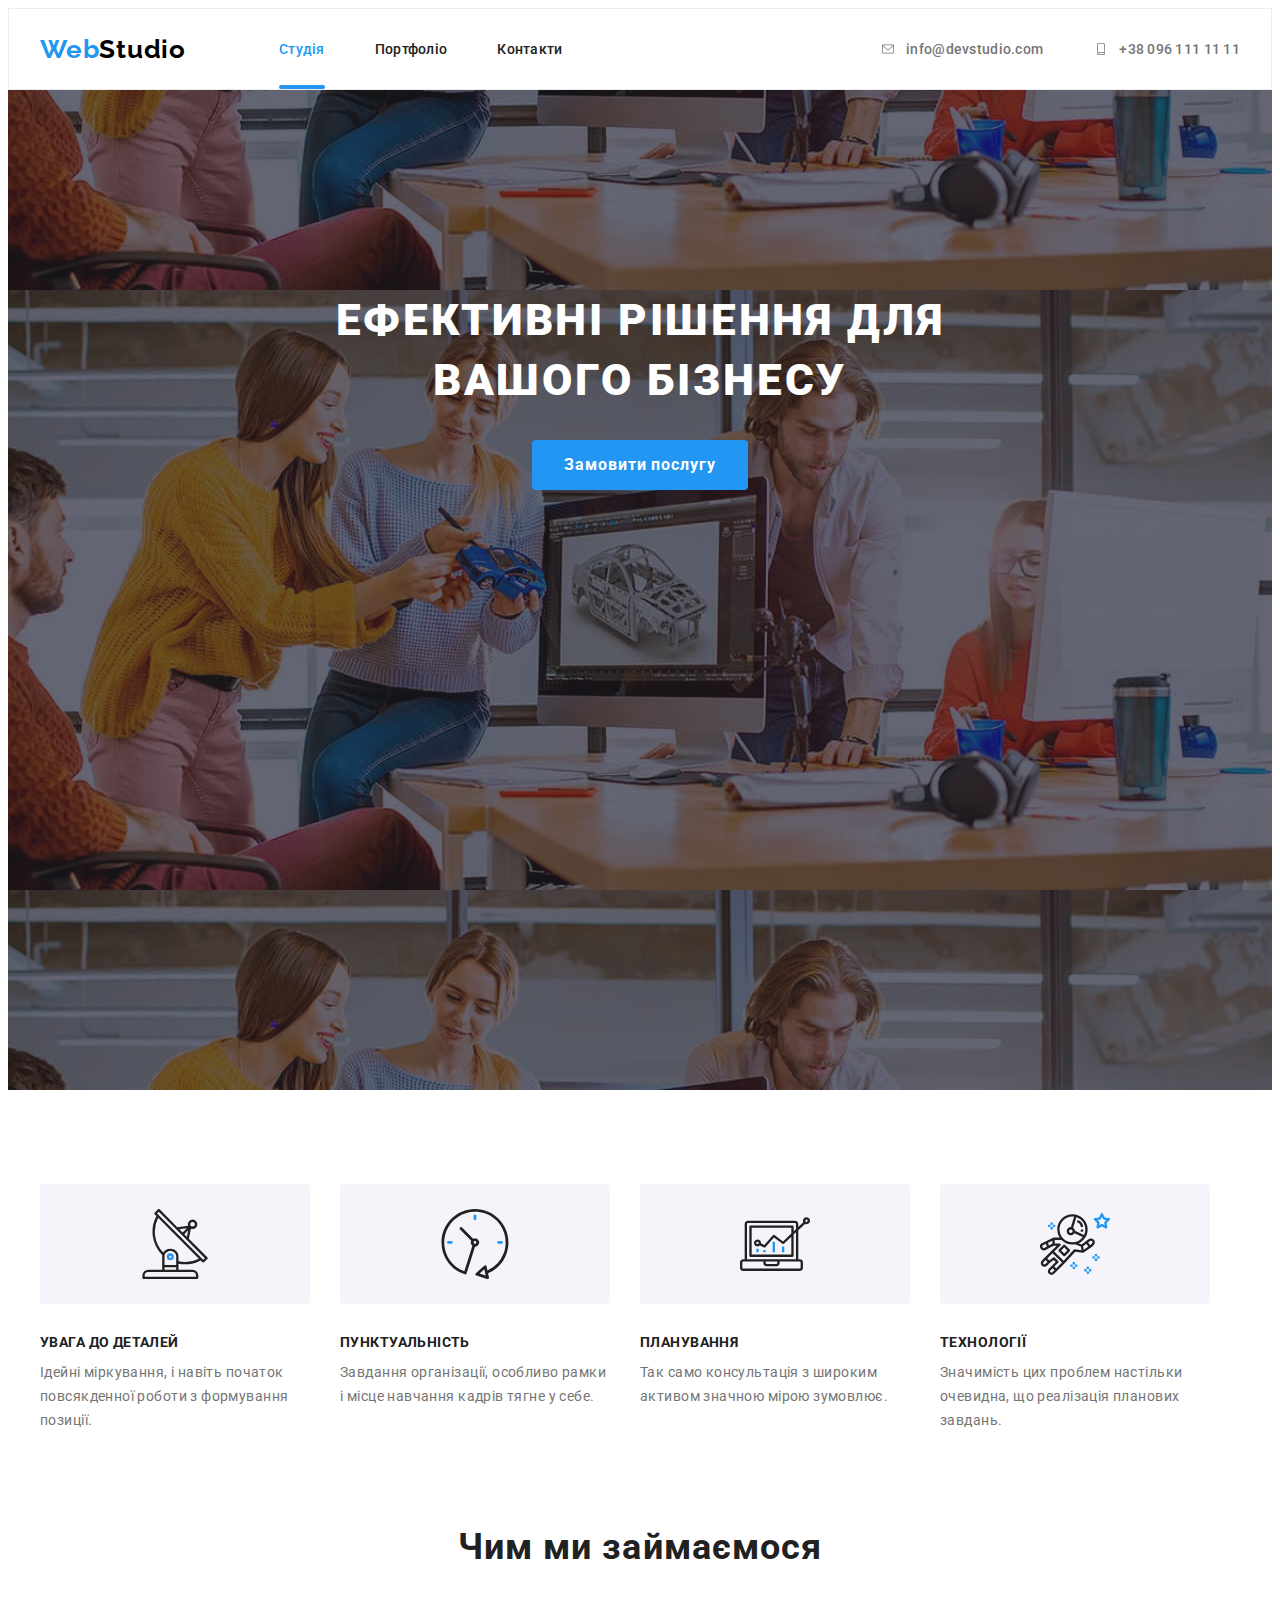
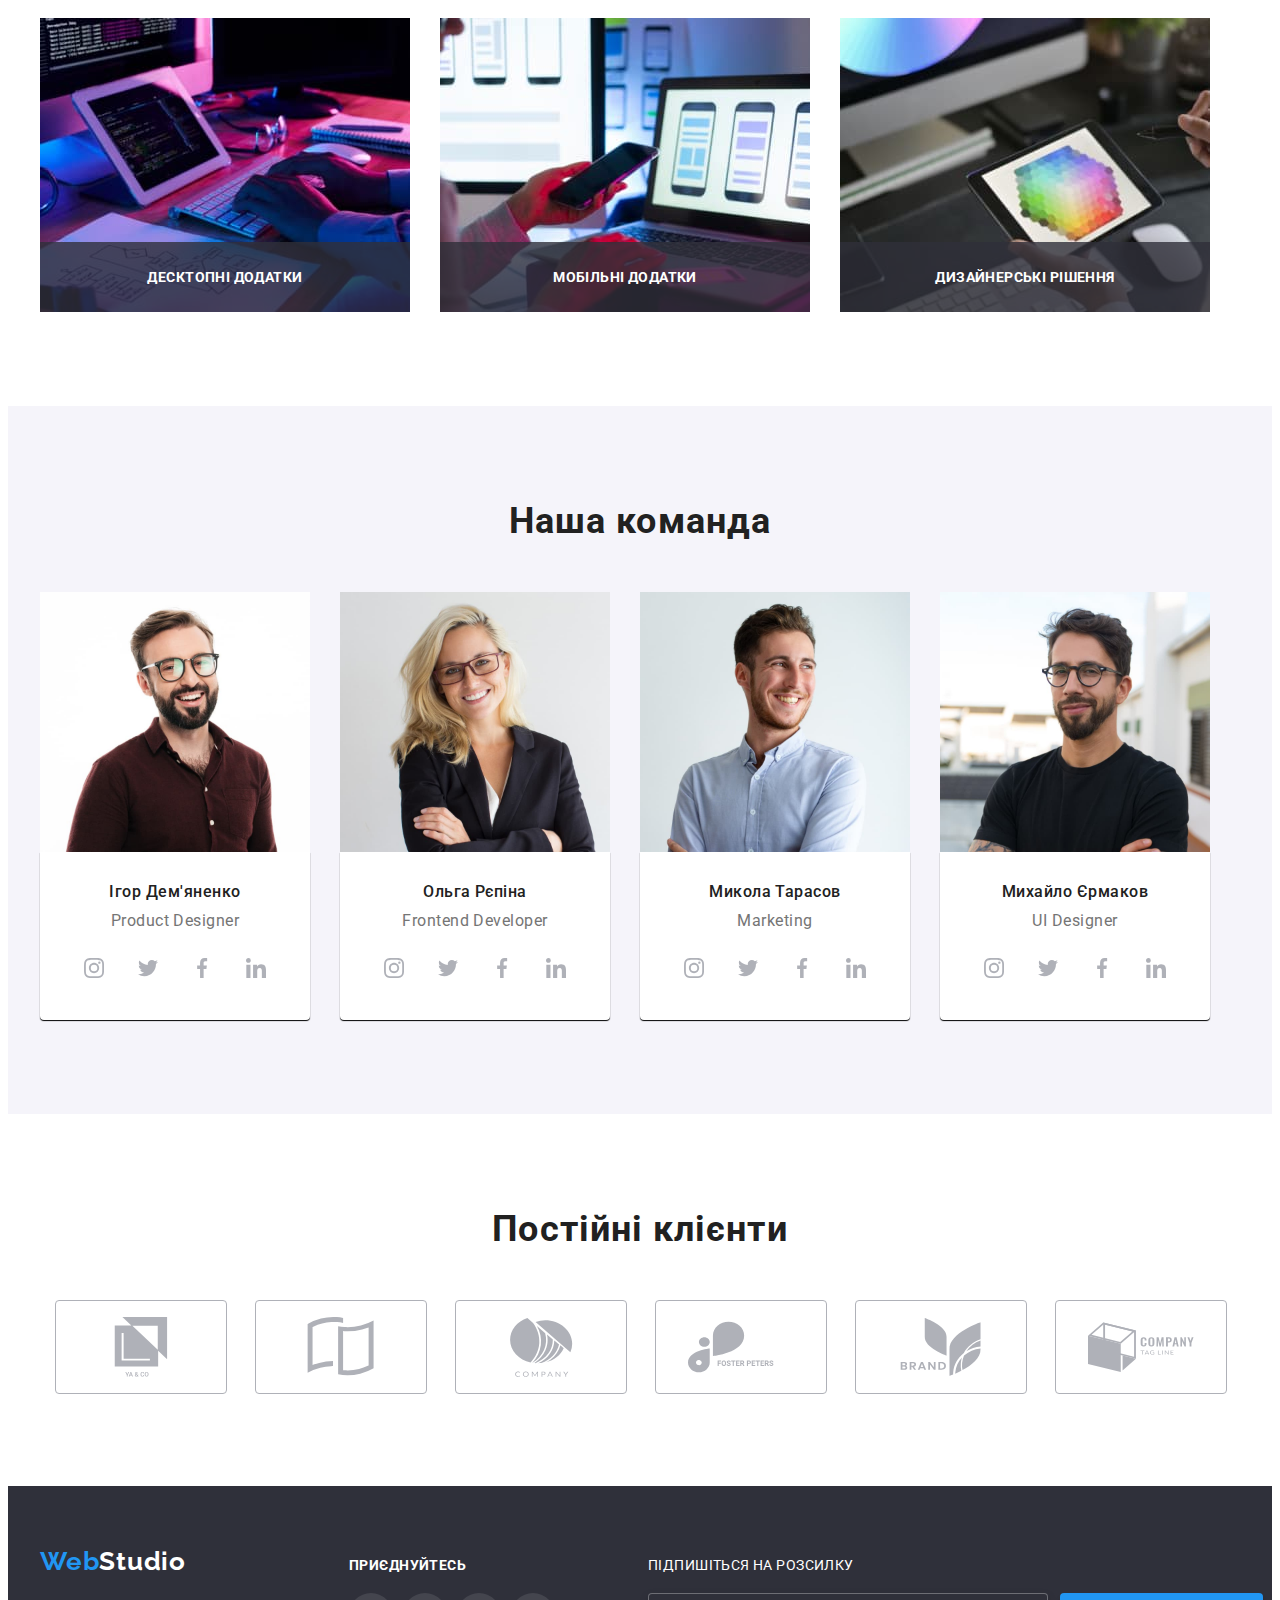
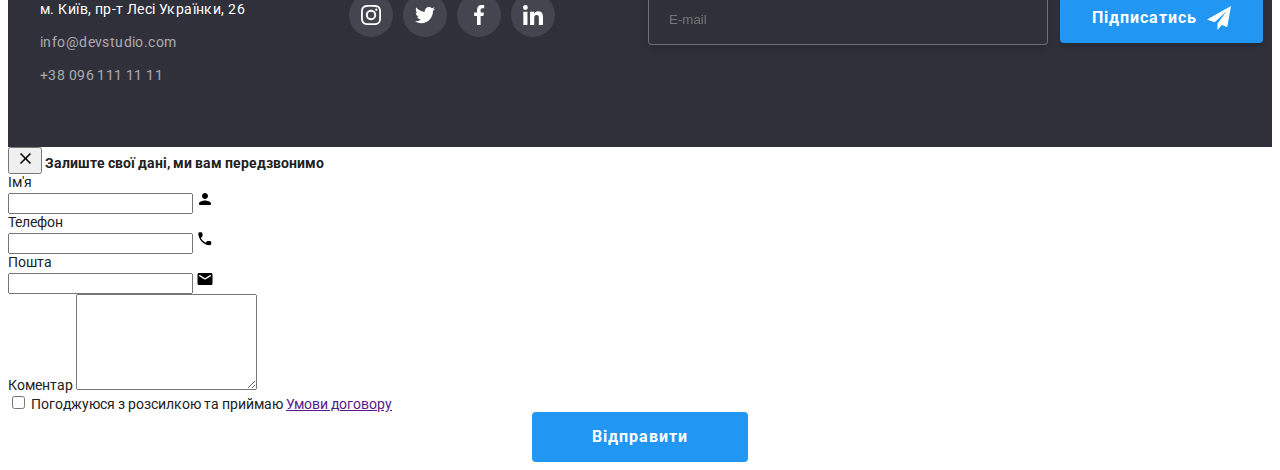
==== index.html @ 0a987e72 "Summary" ====
<!DOCTYPE html>
<html lang="uk">
  <head>
    <meta charset="UTF-8" />
    <meta http-equiv="X-UA-Compatible" content="IE=edge" />
    <meta name="viewport" content="width=device-width, initial-scale=1.0" />
    <title>WebStudio</title>
    <!-- modern-normalize -->
    <link
      rel="stylesheet"
      href="https://cdnjs.cloudflare.com/ajax/libs/modern-normalize/1.1.0/modern-normalize.min.css"
      integrity="sha512-wpPYUAdjBVSE4KJnH1VR1HeZfpl1ub8YT/NKx4PuQ5NmX2tKuGu6U/JRp5y+Y8XG2tV+wKQpNHVUX03MfMFn9Q=="
      crossorigin="anonymous"
      referrerpolicy="no-referrer"
    />
    <!-- fonts -->
    <link
      href="https://fonts.googleapis.com/css2?family=Raleway:wght@700&family=Roboto:wght@400;500;700;900&display=swap"
      rel="stylesheet"
    />
    <!-- styles css -->
    <link rel="stylesheet" href="./css/main.min.css">
    <link rel="stylesheet" href="./css/styles.css" />
  </head>
  <body>
    <header class="header">
      <div class="header-container container">
        <nav class="header-nav">
          <a href="./index.html" class="logo header-link"
            >Web<span class="name">Studio</span></a
          >
          <ul class="header-list site-nav list">
            <li class="header-item nav-list">
              <a href="" class="link currentlink current">Студія</a>
            </li>
            <li class="header-item nav-list">
              <a href="./portfolio.html" class="link">Портфоліо</a>
            </li>
            <li class="header-item nav-list">
              <a href="" class="link">Контакти</a>
            </li>
          </ul>
        </nav>
        <ul class="site-contact list">
          <li class=" nav-list">
            <a href="mailto:info@devstudio.com" class="header-link link">
              <svg class="header-icon" width="16" height="12">
                <use href="./img/icons/icons.svg#icon-envelope"></use>
              </svg>
              info@devstudio.com
            </a>
          </li>
          <li class="header-contact nav-list">
            <a href="tel:380961111111" class="header-link link">
              <svg class="header-icon" width="16" height="12">
                <use href="./img/icons/icons.svg#icon-smartphone"></use>
              </svg>
              +38 096 111 11 11</a
            >
          </li>
        </ul>
      </div>
    </header>
    <main>
      <section class="hero section">
        <div class="container">
          <h1 class="hero-title">Ефективні рішення для вашого бізнесу</h1>
          <button type="button" class="hero-button" data-modal-open >Замовити послугу</button>
        </div>
      </section>
      <section class="features__section section">
        <div class="features__container container">
          <h2 class="visually-hidden">Особистості</h2>
          <ul class="features__list list">
            <li class="features__descr">
              <div class="features__wrapper">
                <svg class="features__item" width="70" height="70">
                  <use href="./img/icons/icons.svg#icon-antenna"></use>
                </svg>
              </div>
              <h3 class="feature__title">Увага до деталей</h3>
              <p class="feature__examples">
                Ідейні міркування, і навіть початок повсякденної роботи з
                формування позиції.
              </p>
            </li>
            <li class="features__descr">
              <div class="features__wrapper">
                <svg class="features__item" width="70" height="70">
                  <use href="./img/icons/icons.svg#icon-clock"></use>
                </svg>
              </div>
              <h3 class="feature__title">Пунктуальність</h3>
              <p class="feature__examples">
                Завдання організації, особливо рамки і місце навчання кадрів
                тягне у себе.
              </p>
            </li>
            <li class="features__descr">
              <div class="features__wrapper">
                <svg class="features__item" width="70" height="70">
                  <use href="./img/icons/icons.svg#icon-diagram-1"></use>
                </svg>
              </div>
              <h3 class="feature__title">Планування</h3>
              <p class="feature__examples">
                Так само консультація з широким активом значною мірою зумовлює.
              </p>
            </li>
            <li class="features__descr">
              <div class="features__wrapper">
                <svg class="features__item" width="70" height="70">
                  <use href="./img/icons/icons.svg#icon-astronaut"></use>
                </svg>
              </div>
              <h3 class="feature__title">Технології</h3>
              <p class="feature__examples">
                Значимість цих проблем настільки очевидна, що реалізація
                планових завдань.
              </p>
            </li>
          </ul>
        </div>
      </section>
      <section class="offers section">
        <div class="container">
          <h2 class="offers__title">Чим ми займаємося</h2>
          <ul class="offers__list list">
            <li class="offers__ex">
              <img
                src="./img/about-img-1.jpg"
                alt="Ком'ютерні рішення"
                width="370"
                height="294"
              />
              <div class="offers__overlay">
                <h3 class="offers__text">Десктопні додатки</h3>
              </div>
            </li>
            <li class="offers__ex">
              <img
                src="./img/about-img-2.jpg"
                alt="Мобільні рішення"
                width="370"
                height="294"
              />
              <div class="offers__overlay">
                <h3 class="offers__text">Мобільні додатки</h3>
              </div>
            </li>
            <li class="offers__ex">
              <img
                src="./img/about-img-3.jpg"
                alt="Дизайнерські рішення"
                width="370"
                height="294"
              />
              <div class="offers__overlay">
                <h3 class="offers__text">Дизайнерські рішення</h3>
              </div>
            </li>
          </ul>
        </div>
      </section>
      <section class="team-section section">
        <div class="container">
          <h2 class="offers__title section-title">Наша команда</h2>
          <ul class="participants-list list">
            <li class="list">
              <img
                class="section-picture"
                src="./img/team-img-1.jpg"
                alt="Учасник команди"
                width="270"
                height="260"
              />
              <div class="team-wrapper">
                <h3 class="part-second-title">Ігор Дем'яненко</h3>
                <p lang="en" class="part-list-element">Product Designer</p>

                <ul class="socials list">
                  <li>
                    <a
                      class="socials-link-main link"
                      href="https://www.instagram.com/"
                      target="_blank"
                      rel="noopener norefferer"
                      aria-label="Instagram icon"
                    >
                      <svg class="socials-icon-main" width="20" height="20">
                        <use
                          href="./img/icons/icons.svg#icon-instagram"
                        ></use></svg
                    ></a>
                  </li>
                  <li>
                    <a
                      class="socials-link-main link"
                      href="https://twitter.com/"
                      target="_blank"
                      rel="noopener norefferer"
                      aria-label="Twitter icon"
                    >
                      <svg class="socials-icon-main" width="20" height="20">
                        <use
                          href="./img/icons/icons.svg#icon-twitter"
                        ></use></svg
                    ></a>
                  </li>
                  <li>
                    <a
                      class="socials-link-main link"
                      href="icon-facebook"
                      target="_blank"
                      rel="noopener norefferer"
                      aria-label="Facebook icon"
                    >
                      <svg class="socials-icon-main" width="20" height="20">
                        <use
                          href="./img/icons/icons.svg#icon-facebook"
                        ></use></svg
                    ></a>
                  </li>
                  <li>
                    <a
                      class="socials-link-main link"
                      href="https://www.linkedin.com/"
                      target="_blank"
                      rel="noopener norefferer"
                      aria-label="LinkedIn icon"
                    >
                      <svg class="socials-icon-main" width="20" height="20">
                        <use
                          href="./img/icons/icons.svg#icon-linkedin"
                        ></use></svg
                    ></a>
                  </li>
                </ul>
              </div>
            </li>
            <li class="list">
              <img
                class="section-picture"
                src="./img/team-img-2.jpg"
                alt="Учасник команди"
                width="270"
                height="260"
              />
              <div class="team-wrapper">
                <h3 class="part-second-title">Ольга Рєпіна</h3>
                <p lang="en" class="part-list-element">Frontend Developer</p>
                <ul class="socials list">
                  <li>
                    <a
                      class="socials-link-main link"
                      href="https://www.instagram.com/"
                      target="_blank"
                      rel="noopener norefferer"
                      aria-label="Instagram icon"
                    >
                      <svg class="socials-icon-main" width="20" height="20">
                        <use
                          href="./img/icons/icons.svg#icon-instagram"
                        ></use></svg
                    ></a>
                  </li>
                  <li>
                    <a
                      class="socials-link-main link"
                      href="https://twitter.com/"
                      target="_blank"
                      rel="noopener norefferer"
                      aria-label="Twitter icon"
                    >
                      <svg class="socials-icon-main" width="20" height="20">
                        <use
                          href="./img/icons/icons.svg#icon-twitter"
                        ></use></svg
                    ></a>
                  </li>
                  <li>
                    <a
                      class="socials-link-main link"
                      href="icon-facebook"
                      target="_blank"
                      rel="noopener norefferer"
                      aria-label="Facebook icon"
                    >
                      <svg class="socials-icon-main" width="20" height="20">
                        <use
                          href="./img/icons/icons.svg#icon-facebook"
                        ></use></svg
                    ></a>
                  </li>
                  <li>
                    <a
                      class="socials-link-main link"
                      href="https://www.linkedin.com/"
                      target="_blank"
                      rel="noopener norefferer"
                      aria-label="LinkedIn icon"
                    >
                      <svg class="socials-icon-main" width="20" height="20">
                        <use
                          href="./img/icons/icons.svg#icon-linkedin"
                        ></use></svg
                    ></a>
                  </li>
                </ul>
              </div>
            </li>
            <li class="list">
              <img
                class="section-picture"
                src="./img/team-img-3.jpg"
                alt="Учасник команди"
                width="270"
                height="260"
              />
              <div class="team-wrapper">
                <h3 class="part-second-title">Микола Тарасов</h3>
                <p lang="en" class="part-list-element">Marketing</p>
                <ul class="socials list">
                  <li>
                    <a
                      class="socials-link-main link"
                      href="https://www.instagram.com/"
                      target="_blank"
                      rel="noopener norefferer"
                      aria-label="Instagram icon"
                    >
                      <svg class="socials-icon-main" width="20" height="20">
                        <use
                          href="./img/icons/icons.svg#icon-instagram"
                        ></use></svg
                    ></a>
                  </li>
                  <li>
                    <a
                      class="socials-link-main link"
                      href="https://twitter.com/"
                      target="_blank"
                      rel="noopener norefferer"
                      aria-label="Twitter icon"
                    >
                      <svg class="socials-icon-main" width="20" height="20">
                        <use
                          href="./img/icons/icons.svg#icon-twitter"
                        ></use></svg
                    ></a>
                  </li>
                  <li>
                    <a
                      class="socials-link-main link"
                      href="icon-facebook"
                      target="_blank"
                      rel="noopener norefferer"
                      aria-label="Facebook icon"
                    >
                      <svg class="socials-icon-main" width="20" height="20">
                        <use
                          href="./img/icons/icons.svg#icon-facebook"
                        ></use></svg
                    ></a>
                  </li>
                  <li>
                    <a
                      class="socials-link-main link"
                      href="https://www.linkedin.com/"
                      target="_blank"
                      rel="noopener norefferer"
                      aria-label="LinkedIn icon"
                    >
                      <svg class="socials-icon-main" width="20" height="20">
                        <use
                          href="./img/icons/icons.svg#icon-linkedin"
                        ></use></svg
                    ></a>
                  </li>
                </ul>
              </div>
            </li>
            <li class="list">
              <img
                class="section-picture"
                src="./img/team-img-4.jpg"
                alt="Учасник команди"
                width="270"
                height="260"
              />
              <div class="team-wrapper">
                <h3 class="part-second-title">Михайло Єрмаков</h3>
                <p lang="en" class="part-list-element">UI Designer</p>
                <ul class="socials list">
                  <li>
                    <a
                      class="socials-link-main link"
                      href="https://www.instagram.com/"
                      target="_blank"
                      rel="noopener norefferer"
                      aria-label="Instagram icon"
                    >
                      <svg class="socials-icon-main" width="20" height="20">
                        <use
                          href="./img/icons/icons.svg#icon-instagram"
                        ></use></svg
                    ></a>
                  </li>
                  <li>
                    <a
                      class="socials-link-main link"
                      href="https://twitter.com/"
                      target="_blank"
                      rel="noopener norefferer"
                      aria-label="Twitter icon"
                    >
                      <svg class="socials-icon-main" width="20" height="20">
                        <use
                          href="./img/icons/icons.svg#icon-twitter"
                        ></use></svg
                    ></a>
                  </li>
                  <li>
                    <a
                      class="socials-link-main link"
                      href="icon-facebook"
                      target="_blank"
                      rel="noopener norefferer"
                      aria-label="Facebook icon"
                    >
                      <svg class="socials-icon-main" width="20" height="20">
                        <use
                          href="./img/icons/icons.svg#icon-facebook"
                        ></use></svg
                    ></a>
                  </li>
                  <li>
                    <a
                      class="socials-link-main link"
                      href="https://www.linkedin.com/"
                      target="_blank"
                      rel="noopener norefferer"
                      aria-label="LinkedIn icon"
                    >
                      <svg class="socials-icon-main" width="20" height="20">
                        <use
                          href="./img/icons/icons.svg#icon-linkedin"
                        ></use></svg
                    ></a>
                  </li>
                </ul>
              </div>
            </li>
          </ul>
        </div>
      </section>
      <section class="section">
        <div class="container">
          <h2 class="clients__title">Постійні клієнти</h2>
          <ul class="clients list">
            <li class="clients__list">
              <a
                class="clients__link link"
                href=""
                target="_blank"
                rel="noopener norefferer"
                aria-label="Client icon"
              >
                <svg class="clients__icon" width="106" height="60">
                  <use href="./img/icons/icons.svg#icon-client1"></use>
                </svg>
              </a>
            </li>
            <li class="clients__list">
              <a
                class="clients__link link"
                href=""
                target="_blank"
                rel="noopener norefferer"
                aria-label="Client icon"
              >
                <svg class="clients__icon" width="106" height="60">
                  <use href="./img/icons/icons.svg#icon-client2"></use>
                </svg>
              </a>
            </li>
            <li class="clients__list">
              <a
                class="clients__link link"
                href=""
                target="_blank"
                rel="noopener norefferer"
                aria-label="Client icon"
              >
                <svg class="clients__icon" width="106" height="60">
                  <use href="./img/icons/icons.svg#icon-client3"></use>
                </svg>
              </a>
            </li>
            <li class="clients__list">
              <a
                class="clients__link link"
                href=""
                target="_blank"
                rel="noopener norefferer"
                aria-label="Client icon"
              >
                <svg class="clients__icon" width="106" height="60">
                  <use href="./img/icons/icons.svg#icon-client4"></use>
                </svg>
              </a>
            </li>
            <li class="clients__list">
              <a
                class="clients__link link"
                href=""
                target="_blank"
                rel="noopener norefferer"
                aria-label="Client icon"
              >
                <svg class="clients__icon" width="106" height="60">
                  <use href="./img/icons/icons.svg#icon-client5"></use>
                </svg>
              </a>
            </li>
            <li class="clients__list">
              <a
                class="clients__link link"
                href=""
                target="_blank"
                rel="noopener norefferer"
                aria-label="Client icon"
              >
                <svg class="clients__icon" width="106" height="60">
                  <use href="./img/icons/icons.svg#icon-client6"></use>
                </svg>
              </a>
            </li>
          </ul>
        </div>
      </section>
    </main>
    <footer class="footer">
      <div class="container footer-contact">
         <div class="">
          <a href="./index.html" class="footer-logo logo"
          >Web<span class="second-name">Studio</span></a
        >
        <address>
          <ul class="site-contact-list list">
            <li class="link-location link-general">
              <a
                href="https://goo.gl/maps/aaZ5fvwbRXGfr1e5A"
                target="_blank"
                rel="noopener noreferrer nofollow"
                class="link-location"
                >м. Київ, пр-т Лесі Українки, 26</a
              >
            </li>
            <li class="link-contact link-general">
              <a href="mailto:info@devstudio.com" class="link-contact-list"
                >info@devstudio.com</a
              >
            </li>
            <li class="link-contact link-general">
              <a href="tel:380961111111" class="link-contact-list"
                >+38 096 111 11 11</a
              >
            </li>
          </ul>
         </div>
          <div class="socials-footer">
            <h3 class="footer-header"">Приєднуйтесь</h3>
            <ul class="socials-footer-list">
              <li class="list">
                <a
                  class="socials-link link"
                  href="https://www.instagram.com/"
                  target="_blank"
                  rel="noopener norefferer"
                  aria-label="Instagram icon"
                >
                  <svg class="socials-icon" width="20" height="20">
                    <use href="./img/icons/icons.svg#icon-instagram"></use>
                  </svg>
                </a>
              </li>
              <li class="list">
                <a
                  class="socials-link link"
                  href="https://twitter.com/"
                  target="_blank"
                  rel="noopener norefferer"
                  aria-label="Twitter icon"
                >
                  <svg class="socials-icon" width="20" height="20">
                    <use href="./img/icons/icons.svg#icon-twitter"></use>
                  </svg>
                </a>
              </li>
              <li class="list">
                <a
                  class="socials-link link"
                  href="https://www.facebook.com/"
                  target="_blank"
                  rel="noopener norefferer"
                  aria-label="Facebook icon"
                >
                  <svg class="socials-icon" width="20" height="20">
                    <use href="./img/icons/icons.svg#icon-facebook"></use>
                  </svg>
                </a>
              </li>
              <li class="list">
                <a
                  class="socials-link link"
                  href="https://www.linkedin.com/"
                  target="_blank"
                  rel="noopener norefferer"
                  aria-label="LinkedIn icon"
                >
                  <svg class="socials-icon" width="20" height="20">
                    <use href="./img/icons/icons.svg#icon-linkedin"></use>
                  </svg>
                </a>
              </li>
            </ul>
          </div>
          <div class="sign-wrapper">
        <p class="sign-text footer-header">Підпишіться на розсилку</p>
      
          
       <form class="sign-form" name="sign-form">
        <input class="sign-field" type="email" name="user-email" id="email" placeholder="E-mail" >
          
        
        <div class="sign-field-btn">
          <button class="sign-btn" type="submit">Підписатись
            <svg class="sign-item" width="24" height="24">
          <use href="./img/icons/icons.svg#icon-icon-send"></use>
          </svg>
          </button>
          
        </div>

        </form>
        
      
        </div>
      </div>
        </address>
      </div>
      
    </footer>


    <p></p>
    
    <p></p>

    <div class="backdrop is-hidden" data-modal>
      <div class="modal">
        <button class="modal-button" data-modal-close>
          <svg class="modal-icon-close" width="18" height="18">
            <use href="./img/icons/icons.svg#icon-close"></use>
          </svg>
        </button>
        <strong class="modal-text">Залиште свої дані, ми вам передзвонимо</strong>
        <form class="modal-form" name="modal_form">
          <div class="modal-form-group" role="group">
            <label class="modal-form-label" for="user_name">Ім'я</label>
            <div class="modal-form-wrapper">
              <input class="modal-form-field" type="text" name="user_name" id="user_name">
              <svg class="modal-form-icon" width="18" height="18">
                <use href="./img/icons/icons.svg#icon-person-black"></use>
              </svg>
            </div>
            <label class="modal-form-label" for="user_phone">Телефон</label>
            <div class="modal-form-wrapper">
              <input class="modal-form-field" type="tel" name="user_phone" id="user_phone">
              <svg class="modal-form-icon" width="18" height="18">
                <use href="./img/icons/icons.svg#icon-phone-black"></use>
              </svg>
            </div>
            <label class="modal-form-label" for="user_mail">Пошта</label>
            <div class="modal-form-wrapper">
              <input class="modal-form-field" type="email" name="user_email" id="user_mail">
              <svg class="modal-form-icon" width="18" height="18">
                <use href="./img/icons/icons.svg#icon-email-black"></use>
              </svg>
            </div>
             <label class="modal-form-label" for="user_message">Коментар</label>
             <textarea class="modal-form-message" name="user_message" id="user-message" 
             rows="6"></textarea>
            </div>
             <div class="modal-form-agreement" role="group">
            <input class="modal-form-checkbox" type="checkbox" name="" id="user-agreement">
            <label class="modal-form-agreement-desc" for="user-agreement">Погоджуюся з розсилкою та приймаю <a href="" class="modal-form-agreement-link">Умови договору</a>
            </label>
          </div>
         
          <button class="modal-form-btn hero-button" type="submit">Відправити</button>
        </form>
      </div>
    </div>
    <script src="./js/modal.js"></script>
  </body>
</html>
<!-- gjgj
 -->
---- css/main.min.css ----
h1,h2,h3,h4,h5,h6,p{margin:0}.list{list-style:none;margin:0;padding:0}img{display:block}.logo{text-decoration:none}.site-nav .link{text-decoration:none}.container{width:1200px;padding-left:15px;padding-right:15px;margin:0 auto}.section{padding-top:94px;padding-bottom:94px}.header{border:1px solid #ececec}.header-container{display:-webkit-box;display:-ms-flexbox;display:flex;-webkit-box-align:center;-ms-flex-align:center;align-items:center}.header-nav{display:-webkit-box;display:-ms-flexbox;display:flex;-webkit-box-align:center;-ms-flex-align:center;align-items:center}.header-list{margin-right:94px}.header-list{display:-webkit-box;display:-ms-flexbox;display:flex;-webkit-box-align:center;-ms-flex-align:center;align-items:center;gap:50px}.site-contact{display:-webkit-box;display:-ms-flexbox;display:flex;-webkit-box-align:center;-ms-flex-align:center;align-items:center;gap:50px}.site-contact{margin-left:auto}.logo{display:block;color:var(--accent-color);font-family:"Raleway",sans-serif;margin-right:93px;font-style:normal;font-weight:700;font-size:26px;line-height:1.1923076923;letter-spacing:.03em}.name{color:#000}.second-name{color:var(--additional-color)}.site-nav .link{display:block;padding-top:32px;padding-bottom:32px;color:var(--primary-text-color);font-weight:500;line-height:1.1428571429;letter-spacing:.02em;-webkit-transition-property:color;transition-property:color;-webkit-transition-duration:250ms;transition-duration:250ms;-webkit-transition-timing-function:cubic-bezier(0.4, 0, 0.2, 1);transition-timing-function:cubic-bezier(0.4, 0, 0.2, 1)}.site-nav .link:hover,.site-nav .link:focus{color:var(--accent-color)}.site-nav .currentlink{color:var(--accent-color)}.nav-list{position:relative}.current::after{content:"";position:absolute;bottom:0px;left:0px;width:100%;height:4px;background-color:var(--accent-color);border-radius:2px}.site-contact{list-style:none}.site-contact .link{text-decoration:none}.header-icon{fill:currentColor;margin-right:10px}.site-contact .link{display:-webkit-box;display:-ms-flexbox;display:flex;-webkit-box-align:center;-ms-flex-align:center;align-items:center;padding-top:32px;padding-bottom:32px;color:var(--secondary-text-color);font-weight:500;line-height:1.1428571429;letter-spacing:.02em;color:var(--secondary-text-color);-webkit-transition-property:color;transition-property:color;-webkit-transition-duration:250ms;transition-duration:250ms;-webkit-transition-timing-function:cubic-bezier(0.4, 0, 0.2, 1);transition-timing-function:cubic-bezier(0.4, 0, 0.2, 1)}.site-contact .link:hover,.site-contact .link:focus{color:var(--accent-color)}.site-contact .link:not(:last child){margin-right:30px}.hero{padding:200px 0px;margin-left:auto;margin-right:auto;height:600px;max-width:1600px;background-color:#c4c4c4;background-image:-webkit-gradient(linear, left top, left bottom, from(rgba(47, 48, 58, 0.4)), to(rgba(47, 48, 58, 0.4))),url(../img/hero-img.jpg);background-image:linear-gradient(rgba(47, 48, 58, 0.4), rgba(47, 48, 58, 0.4)),url(../img/hero-img.jpg);background-position:center}.hero-title{width:696px;margin-left:auto;margin-right:auto;margin-bottom:30px;color:var(--additional-color);font-weight:900;font-size:44px;line-height:1.3636363636;text-align:center;letter-spacing:.06em;text-transform:uppercase}.hero-button{margin:auto;display:block;min-width:216px;min-height:50px;padding:10px 32px;color:var(--additional-color);background-color:var(--accent-color);font-family:"Roboto";font-weight:700;font-size:16px;line-height:1.875;-webkit-box-align:center;-ms-flex-align:center;align-items:center;text-align:center;letter-spacing:.06em;border:none;border-radius:4px;cursor:pointer}.hero-button:hover,.hero-button:focus{color:var(--additional-color);background-color:var(--accent-color)}.features__list{list-style:none}.features__section .features__list{display:-webkit-box;display:-ms-flexbox;display:flex;-ms-flex-wrap:wrap;flex-wrap:wrap}.features__list .features__descr{margin-right:30px}.features__list .features__descr:last-child{margin-right:0px}.features__wrapper{display:-webkit-box;display:-ms-flexbox;display:flex;-webkit-box-align:center;-ms-flex-align:center;align-items:center;-webkit-box-pack:center;-ms-flex-pack:center;justify-content:center;height:120px;background-color:#f5f4fa;border-radius:4px}.features__list .feature__title{margin-top:30px;margin-bottom:10px;font-size:14px;line-height:1.1428571429;letter-spacing:.03em;text-transform:uppercase}.features__list .feature__examples{width:270px;color:var(--secondary-text-color);line-height:1.7142857143;letter-spacing:.03em}.offers{padding-top:0px}.offers .list{display:-webkit-box;display:-ms-flexbox;display:flex;-ms-flex-wrap:wrap;flex-wrap:wrap}.offers__title{margin-bottom:50px;font-size:36px;line-height:1.1666666667;text-align:center;letter-spacing:.03em}.offers__ex{list-style:none}.offers__list .offers__ex{position:relative;margin-right:30px}.offers__list .offers__ex:last-child{margin-right:0px}.offers__overlay{position:absolute;bottom:0px;width:100%;padding-top:27px;padding-bottom:27px;background-color:rgba(47,48,58,.8)}.offers__text{font-style:normal;font-size:14px;line-height:1.1428571429;text-align:center;text-transform:uppercase;letter-spacing:.03em;color:var(--additional-color)}.team-wrapper{padding-top:30px;padding-bottom:30px;background-color:#fff;border-radius:0px 0px 4px 4px;-webkit-box-shadow:0px 1px 1px #000;box-shadow:0px 1px 1px #000}.list .part-second-title{margin-bottom:10px;font-weight:500;font-size:16px;line-height:1.1875;text-align:center;letter-spacing:.03em}.list .part-list-element{font-size:16px;line-height:1.1875;text-align:center;letter-spacing:.03em;color:var(--secondary-text-color)}.socials{display:-webkit-box;display:-ms-flexbox;display:flex;-webkit-box-pack:center;-ms-flex-pack:center;justify-content:center;-webkit-box-align:center;-ms-flex-align:center;align-items:center;gap:10px}.socials-link-main{display:-webkit-box;display:-ms-flexbox;display:flex;-webkit-box-pack:center;-ms-flex-pack:center;justify-content:center;-webkit-box-align:center;-ms-flex-align:center;align-items:center;width:44px;height:44px;border-radius:50%;-webkit-transition-property:background-color,color;transition-property:background-color,color;-webkit-transition-duration:250ms;transition-duration:250ms;-webkit-transition-timing-function:cubic-bezier(0.4, 0, 0.2, 1);transition-timing-function:cubic-bezier(0.4, 0, 0.2, 1)}.socials-icon-main{fill:var(--icon-color)}.socials-link-main:hover,.socials-link-main:focus{background-color:var(--accent-color)}.socials-link-main:hover .socials-icon-main{fill:var(--additional-color)}.team-section{background-color:#f5f4fa}.team-section .list{list-style:none}.participants-list{display:-webkit-box;display:-ms-flexbox;display:flex;-ms-flex-wrap:wrap;flex-wrap:wrap}.participants-list .list{margin-right:30px}.participants-list .list:last-child{margin-right:0px}.part-list-element{margin-bottom:16px}.clients__title{font-style:normal;font-size:36px;line-height:1.1666666667;text-align:center;letter-spacing:.03em;margin-bottom:50px}.clients{text-decoration:none}.clients{display:-webkit-box;display:-ms-flexbox;display:flex;-webkit-box-align:center;-ms-flex-align:center;align-items:center;-webkit-box-pack:center;-ms-flex-pack:center;justify-content:center;gap:30px}.clients__list{width:170px;height:92px}.clients__link:hover,.clients__link:focus{color:var(--accent-color);border:1px solid var(--accent-color)}.clients__link{display:-webkit-box;display:-ms-flexbox;display:flex;-webkit-box-pack:center;-ms-flex-pack:center;justify-content:center;-webkit-box-align:center;-ms-flex-align:center;align-items:center;width:100%;height:100%;border:1px solid var(--icon-color);border-radius:4px;background-color:#fff;color:var(--icon-color);-webkit-transition-property:color,border;transition-property:color,border;-webkit-transition-duration:250ms;transition-duration:250ms;-webkit-transition-timing-function:cubic-bezier(0.4, 0, 0.2, 1);transition-timing-function:cubic-bezier(0.4, 0, 0.2, 1)}.clients__icon{fill:currentColor}footer{background-color:#2f303a;padding-top:60px;padding-bottom:60px}address{font-style:normal}.footer-logo{margin-bottom:20px}.site-contact-list .link-location{list-style:none;text-decoration:none}.site-contact-list .link-contact{list-style:none;text-decoration:none}.site-contact-list .link-general{margin-bottom:9px}.site-contact-list .link-general:last-child{margin-bottom:0px}.site-contact-list .link-location{line-height:1.7142857143;letter-spacing:.03em;color:var(--additional-color)}.site-contact-list .link-contact-list:hover,.site-contact-list .link-contact-list:focus{color:var(--accent-color)}.site-contact-list .link-contact-list{text-decoration:none;list-style:none}.site-contact-list .link-contact-list{line-height:1.7142857143;letter-spacing:.03em;color:rgba(255,255,255,.6);-webkit-transition-property:color;transition-property:color;-webkit-transition-duration:250ms;transition-duration:250ms;-webkit-transition-timing-function:cubic-bezier(0.4, 0, 0.2, 1);transition-timing-function:cubic-bezier(0.4, 0, 0.2, 1)}.footer-contact{display:-webkit-box;display:-ms-flexbox;display:flex;-webkit-box-align:baseline;-ms-flex-align:baseline;align-items:baseline}.socials-footer{margin-left:70px}.socials-footer-list{display:-webkit-box;display:-ms-flexbox;display:flex;margin-top:0px;margin-bottom:0px;padding-left:0px;gap:10px}.footer-header{font-style:normal;font-size:14px;line-height:1.1428571429;letter-spacing:.03em;text-transform:uppercase;color:#fff;margin-bottom:20px}.socials-footer-list .socials-link{color:var(--additional-color)}.socials-link{display:-webkit-box;display:-ms-flexbox;display:flex;-webkit-box-pack:center;-ms-flex-pack:center;justify-content:center;-webkit-box-align:center;-ms-flex-align:center;align-items:center;width:44px;height:44px;border-radius:50%;background-color:rgba(255,255,255,.1);-webkit-transition-property:background-color,color;transition-property:background-color,color;-webkit-transition-duration:250ms;transition-duration:250ms;-webkit-transition-timing-function:cubic-bezier(0.4, 0, 0.2, 1);transition-timing-function:cubic-bezier(0.4, 0, 0.2, 1)}.socials-icon{fill:var(--additional-color)}.socials-link:hover,.socials-link:focus{background-color:#2196f3}.sign-form{display:-webkit-box;display:-ms-flexbox;display:flex}.sign-wrapper{-webkit-box-align:baseline;-ms-flex-align:baseline;align-items:baseline;-ms-flex-line-pack:center;align-content:center;margin-left:93px}.sign-field{margin-right:12px;padding:0 20px;width:358px;height:50px;background-color:#2f303a;border:none;border:1px solid rgba(255,255,255,.3);-webkit-filter:drop-shadow(0px 4px 4px rgba(0, 0, 0, 0.15));filter:drop-shadow(0px 4px 4px rgba(0, 0, 0, 0.15));border-radius:4px;color:var(--additional-color)}.sign-fiend::-webkit-input-placeholder{font-size:16px;line-height:1.25;letter-spacing:.03em;color:rgba(255,255,255,.6);-webkit-transform:translateX(16px);transform:translateX(16px)}.sign-fiend::-moz-placeholder{font-size:16px;line-height:1.25;letter-spacing:.03em;color:rgba(255,255,255,.6);transform:translateX(16px)}.sign-fiend:-ms-input-placeholder{font-size:16px;line-height:1.25;letter-spacing:.03em;color:rgba(255,255,255,.6);transform:translateX(16px)}.sign-fiend::-ms-input-placeholder{font-size:16px;line-height:1.25;letter-spacing:.03em;color:rgba(255,255,255,.6);transform:translateX(16px)}.sign-fiend::placeholder{font-size:16px;line-height:1.25;letter-spacing:.03em;color:rgba(255,255,255,.6);-webkit-transform:translateX(16px);transform:translateX(16px)}.sign-field-mark{position:absolute;font-style:normal;font-size:16px;line-height:1.25;letter-spacing:.03em;color:rgba(255,255,255,.6)}.sign-btn{display:-webkit-inline-box;display:-ms-inline-flexbox;display:inline-flex;-webkit-box-align:center;-ms-flex-align:center;align-items:center;padding:10px 32px;gap:10px;min-height:50px;color:var(--additional-color);background-color:var(--accent-color);font-family:"Roboto";font-weight:700;font-size:16px;line-height:1.875;letter-spacing:.06em;border:none;border-radius:4px;-webkit-box-shadow:0px 4px 4px rgba(0,0,0,.15);box-shadow:0px 4px 4px rgba(0,0,0,.15);cursor:pointer}.sign-item{fill:#fff}.portfolio-examples{display:-webkit-box;display:-ms-flexbox;display:flex;-ms-flex-wrap:wrap;flex-wrap:wrap;gap:30px}.portfolio-list .portfolio-list-link{list-style:none}.portfolio-list{display:-webkit-box;display:-ms-flexbox;display:flex;-webkit-box-pack:center;-ms-flex-pack:center;justify-content:center;margin-bottom:50px;gap:8px}.portfolio-list-link:last-child{margin-right:0px}.portfolio-list .portfolio-list-button{min-height:38px;font-weight:500;font-size:16px;line-height:1.1428571429;letter-spacing:.02em;cursor:pointer;color:var(--primary-text-color);border:none;padding:6px 22px;border-radius:4px;-webkit-transition-property:color,background-color,-webkit-box-shadow;transition-property:color,background-color,-webkit-box-shadow;transition-property:color,background-color,box-shadow;transition-property:color,background-color,box-shadow,-webkit-box-shadow;-webkit-transition-duration:250ms;transition-duration:250ms;-webkit-transition-timing-function:cubic-bezier(0.4, 0, 0.2, 1);transition-timing-function:cubic-bezier(0.4, 0, 0.2, 1)}.portfolio-list .portfolio-list-button:hover,.portfolio-list .portfolio-list-button:focus{color:var(--additional-color);background-color:var(--accent-color);-webkit-box-shadow:0px 3px 1px rgba(0,0,0,.1),0px 1px 2px rgba(0,0,0,.08),0px 2px 2px rgba(0,0,0,.12);box-shadow:0px 3px 1px rgba(0,0,0,.1),0px 1px 2px rgba(0,0,0,.08),0px 2px 2px rgba(0,0,0,.12)}.portfolio-examples .list{list-style:none}.portfolio-examples-link{text-decoration:none}.portfolio-examples-link{display:block;-webkit-transition-property:-webkit-box-shadow;transition-property:-webkit-box-shadow;transition-property:box-shadow;transition-property:box-shadow, -webkit-box-shadow;-webkit-transition-duration:250ms;transition-duration:250ms;-webkit-transition-timing-function:cubic-bezier(0.4, 0, 0.2, 1);transition-timing-function:cubic-bezier(0.4, 0, 0.2, 1)}.portfolio-examples-link:hover,.portfolio-examples-link:focus{-webkit-box-shadow:0px 1px 1px rgba(0,0,0,.12),0px 4px 4px rgba(0,0,0,.06),1px 4px 6px rgba(0,0,0,.16);box-shadow:0px 1px 1px rgba(0,0,0,.12),0px 4px 4px rgba(0,0,0,.06),1px 4px 6px rgba(0,0,0,.16)}.portfolio-wrapper{padding:20px 24px;border:1px solid #eee}.portfolio-examples .portfolio-header{margin-bottom:4px;font-size:18px;line-height:2;letter-spacing:.06em;color:var(--primary-text-color)}.portfolio-examples .portfolio-descr{font-size:16px;line-height:1.875;letter-spacing:.03em;color:var(--secondary-text-color)}:root{--primary-text-color: #212121;--secondary-text-color: #757575;--additional-color: #ffffff;--accent-color: #2196f3;--icon-color: #afb1b8}head{background-color:var(--additional-color)}body{font-family:"Roboto",sans-serif;font-size:14px;background-color:var(--additional-color);color:var(--primary-text-color)}.visually-hidden{position:absolute;width:1px;height:1px;margin:-1px;border:0;padding:0;white-space:nowrap;-webkit-clip-path:inset(100%);clip-path:inset(100%);clip:rect(0 0 0 0);overflow:hidden}/*# sourceMappingURL=main.min.css.map */
---- css/styles.css ----
/* палітра 
колір основного тексту #212121 
вторинний колір #757575 
заголовок H1 #FFFFFF 
Логотип - #000000 #2196F3 
колір кнопки - #FFFFFF , 
background: #2196F3 
колір навігації header  #757575
колір навігації footer rgba(255, 255, 255, 0.6) 
навігація адреси #FFFFFF 

*/
/* :root {
  --primary-text-color: #212121;
  --secondary-text-color: #757575;
  --additional-color: #ffffff;
  --accent-color: #2196f3;
  --icon-color: #afb1b8;
} */
/* head {
  background-color: var(--additional-color);
} */
/* reset
h1,
h2,
h3,
h4,
h5,
h6,
p {
  margin: 0;
}
.list {
  list-style: none;
  margin: 0;
  padding: 0;
}
img {
  display: block;
} */
/* reset */

/* .section {
  padding-top: 94px;
  padding-bottom: 94px;
}
.container {
  width: 1200px;
  padding-left: 15px;
  padding-right: 15px;
  margin: 0 auto;
} */

/* оформлення флекс для header */

/* body {
  font-family: 'Roboto', sans-serif;
  font-size: 14px;
  background-color: var(--additional-color);
  color: var(--primary-text-color);
} */
/* header */

/* .header {
  border: 1px solid #ececec;
}
.header-container {
  display: flex;
  align-items: center;
}
.header-nav {
  display: flex;
  align-items: center;
}
.header-list {
  margin-right: 94px;
}
.header-list {
  display: flex;
  align-items: center;
  gap: 50px;
} */
/* .site-contact {
  display: flex;
  align-items: center;
  gap: 50px;
}
.site-contact {
  margin-left: auto;
} */

/* .logo {
  text-decoration: none;
} */
/* .logo {
  display: block;
  color: var(--accent-color);
  font-family: 'Raleway', sans-serif;
  margin-right: 93px;

  font-style: normal;
  font-weight: 700;
  font-size: 26px;
  line-height: calc(31 / 26);
  letter-spacing: 0.03em;
}

.name {
  color: #000000;
}
.second-name {
  color: var(--additional-color);
} */

/* .site-nav .link {
  text-decoration: none;
} */

/* .site-nav .link {
  display: block;
  padding-top: 32px;
  padding-bottom: 32px;
  color: var(--primary-text-color);
  font-weight: 500;
  line-height: calc(16 / 14);
  letter-spacing: 0.02em;
  transition-property: color;
  transition-duration: 250ms;
  transition-timing-function: cubic-bezier(0.4, 0, 0.2, 1);
}
.site-nav .link:hover,
.site-nav .link:focus {
  color: var(--accent-color);
}
.site-nav .currentlink {
  color: var(--accent-color);
}
.nav-list {
  position: relative;
}

.current::after {
  content: '';
  position: absolute;
  bottom: 0px;
  left: 0px;

  width: 100%;
  height: 4px;
  background-color: var(--accent-color);
  border-radius: 2px;
}

.site-contact {
  list-style: none;
}
.site-contact .link {
  text-decoration: none;
}
.header-icon {
  fill: currentColor;
  margin-right: 10px;
}

.site-contact .link {
  display: flex;
  align-items: center;
  padding-top: 32px;
  padding-bottom: 32px;
  color: var(--secondary-text-color);
  font-weight: 500;
  line-height: calc(16 / 14);
  letter-spacing: 0.02em;
  color: var(--secondary-text-color);
  transition-property: color;
  transition-duration: 250ms;
  transition-timing-function: cubic-bezier(0.4, 0, 0.2, 1);
}
.site-contact .link:not(:last child) {
  margin-right: 30px;
}

.site-contact .link:hover,
.site-contact .link:focus {
  color: var(--accent-color);
} */

/* .hero {
  padding: 200px 0px;
  margin-left: auto;
  margin-right: auto;
  height: 600px;
  max-width: 1600px;
  background-color: #c4c4c4;

  background-image: linear-gradient(
      rgba(47, 48, 58, 0.4),
      rgba(47, 48, 58, 0.4)
    ),
    url(../img/hero-img.jpg);
  background-position: center;
}

.hero-title {
  width: 696px;
  margin-left: auto;
  margin-right: auto;
  margin-bottom: 30px;
  color: var(--additional-color);
  font-weight: 900;
  font-size: 44px;
  line-height: calc(60 / 44);
  text-align: center;
  letter-spacing: 0.06em;
  text-transform: uppercase;
}
.hero-button {
  margin: auto;
  display: block;
  min-width: 216px;
  min-height: 50px;
  padding: 10px 32px;
  color: var(--additional-color);
  background-color: var(--accent-color);
  font-family: 'Roboto';
  font-weight: 700;
  font-size: 16px;
  line-height: calc(30 / 16);
  align-items: center;
  text-align: center;
  letter-spacing: 0.06em;
  border: none;
  border-radius: 4px;
  cursor: pointer;
}

.hero-button:hover,
.hero-button:focus {
  color: var(--additional-color);
  background-color: var(--accent-color);
} */
/* hidden header */
/* .visually-hidden {
  position: absolute;
  width: 1px;
  height: 1px;
  margin: -1px;
  border: 0;
  padding: 0;

  white-space: nowrap;
  clip-path: inset(100%);
  clip: rect(0 0 0 0);
  overflow: hidden;
} */

/* hidden header */
/* .features__list {
  list-style: none;
}

.features__section .features__list {
  display: flex;
  flex-wrap: wrap;
}
.features__list .features__descr {
  margin-right: 30px;
}
.features__list .features__descr:last-child {
  margin-right: 0px;
}

.features__wrapper {
  display: flex;
  align-items: center;
  justify-content: center;
  height: 120px;
  background-color: #f5f4fa;
  border-radius: 4px;
}
.features__list .feature__title {
  margin-top: 30px;
  margin-bottom: 10px;
  font-size: 14px;
  line-height: calc(16 / 14);
  letter-spacing: 0.03em;
  text-transform: uppercase;
}

.features__list .feature__examples {
  width: 270px;
  color: var(--secondary-text-color);
  line-height: calc(24 / 14);
  letter-spacing: 0.03em;
} */

/* section work оформлення flex */
/* .offers {
  padding-top: 0px;
}
.offers .list {
  display: flex;
  flex-wrap: wrap;
}
.offers__title {
  margin-bottom: 50px;
  font-size: 36px;
  line-height: calc(42 / 36);
  text-align: center;
  letter-spacing: 0.03em;
}
.offers__ex {
  list-style: none;
}
.offers__list .offers__ex {
  position: relative;
  margin-right: 30px;
}
.offers__list .offers__ex:last-child {
  margin-right: 0px;
}

.offers__overlay {
  position: absolute;
  bottom: 0px;
  width: 100%;
  padding-top: 27px;
  padding-bottom: 27px;
  background-color: rgba(47, 48, 58, 0.8);
}
.offers__text {
  font-style: normal;
  font-size: 14px;
  line-height: calc(16 / 14);
  text-align: center;
  text-transform: uppercase;
  letter-spacing: 0.03em;
  color: var(--additional-color);
} */
/* section work оформлення flex */
/* .team-wrapper {
  padding-top: 30px;
  padding-bottom: 30px;
  background-color: #ffffff;
  border-radius: 0px 0px 4px 4px;
  box-shadow: 0px 1px 1px #000000;
}
.list .part-second-title {
  margin-bottom: 10px;
  font-weight: 500;
  font-size: 16px;
  line-height: calc(19 / 16);
  text-align: center;
  letter-spacing: 0.03em;
}

.list .part-list-element {
  font-size: 16px;
  line-height: calc(19 / 16);
  text-align: center;
  letter-spacing: 0.03em;
  color: var(--secondary-text-color);
}

.socials {
  display: flex;
  justify-content: center;
  align-items: center;
  gap: 10px;
}
.socials-link-main {
  display: flex;
  justify-content: center;
  align-items: center;
  width: 44px;
  height: 44px;
  border-radius: 50%;

  transition-property: background-color, color;
  transition-duration: 250ms;
  transition-timing-function: cubic-bezier(0.4, 0, 0.2, 1);
}
.socials-icon-main {
  fill: var(--icon-color);
}
.socials-link-main:hover,
.socials-link-main:focus {
  background-color: var(--accent-color);
}
.socials-link-main:hover .socials-icon-main {
  fill: var(--additional-color);
}

.team-section {
  background-color: #f5f4fa;
}

.team-section .list {
  list-style: none;
}
.participants-list {
  display: flex;
  flex-wrap: wrap;
}
.participants-list .list {
  margin-right: 30px;
}
.participants-list .list:last-child {
  margin-right: 0px;
}
.part-list-element {
  margin-bottom: 16px;
} */
/* оформлення картинок для секції наші постійні клієнти */
/* .clients__title {
  font-style: normal;
  font-size: 36px;
  line-height: calc(42 / 36);
  text-align: center;
  letter-spacing: 0.03em;
  margin-bottom: 50px;
}

.clients {
  text-decoration: none;
}

.clients {
  display: flex;
  align-items: center;
  justify-content: center;
  gap: 30px;
}
.clients__list {
  width: 170px;
  height: 92px;
}
.clients__link:hover,
.clients__link:focus {
  color: var(--accent-color);
  border: 1px solid var(--accent-color);
}
.clients__link {
  display: flex;
  justify-content: center;
  align-items: center;
  width: 100%;
  height: 100%;
  border: 1px solid var(--icon-color);
  border-radius: 4px;
  background-color: #ffffff;
  color: var(--icon-color);
  transition-property: color, border;
  transition-duration: 250ms;
  transition-timing-function: cubic-bezier(0.4, 0, 0.2, 1);
}
.clients__icon {
  fill: currentColor;
} */

/* оформлення картинок для секції наші постійні клієнти */

/* margin logo? */
/* .logo-name {
  margin-bottom: 20px;
} */

/* оформлення флекс для footer */
/* 
footer {
  background-color: #2f303a;
  padding-top: 60px;
  padding-bottom: 60px;
}
address {
  font-style: normal;
}
.footer-logo {
  margin-bottom: 20px;
}

.site-contact-list .link-location {
  list-style: none;
  text-decoration: none;
}
.site-contact-list .link-contact {
  list-style: none;
  text-decoration: none;
}

.site-contact-list .link-general {
  margin-bottom: 9px;
}
.site-contact-list .link-general:last-child {
  margin-bottom: 0px;
}
.site-contact-list .link-location {
  line-height: calc(24 / 14);
  letter-spacing: 0.03em;
  color: var(--additional-color);
}

.site-contact-list .link-contact-list:hover,
.site-contact-list .link-contact-list:focus {
  color: var(--accent-color);
}
.site-contact-list .link-contact-list {
  text-decoration: none;
  list-style: none;
}
.site-contact-list .link-contact-list {
  line-height: calc(24 / 14);
  letter-spacing: 0.03em;
  color: rgba(255, 255, 255, 0.6);
  transition-property: color;
  transition-duration: 250ms;
  transition-timing-function: cubic-bezier(0.4, 0, 0.2, 1);
}

.footer-contact {
  display: flex;

  align-items: baseline;
}
.socials-footer {
  margin-left: 70px;
}

.socials-footer-list {
  display: flex;
  margin-top: 0px;
  margin-bottom: 0px;
  padding-left: 0px;
  gap: 10px;
}

.footer-header {
  font-style: normal;
  font-size: 14px;
  line-height: calc(16 / 14);
  letter-spacing: 0.03em;
  text-transform: uppercase;
  color: #ffffff;
  margin-bottom: 20px;
}

.socials-footer-list .socials-link {
  color: var(--additional-color);
}
.socials-link {
  display: flex;
  justify-content: center;
  align-items: center;
  width: 44px;
  height: 44px;
  border-radius: 50%;
  background-color: rgba(255, 255, 255, 0.1);

  transition-property: background-color, color;
  transition-duration: 250ms;
  transition-timing-function: cubic-bezier(0.4, 0, 0.2, 1);
}
.socials-icon {
  fill: var(--additional-color);
}
.socials-link:hover,
.socials-link:focus {
  background-color: #2196f3;
  /* color: var(--additional-color); */
}

/* Footer input */
/* .sign-form {
  display: flex;
}
.sign-wrapper {
  align-items: baseline;
  align-content: center;
  margin-left: 93px;
}
.sign-field {
  margin-right: 12px;
  padding: 0 20px;
  width: 358px;
  height: 50px;
  background-color: #2f303a;
  border: none;
  border: 1px solid rgba(255, 255, 255, 0.3);
  filter: drop-shadow(0px 4px 4px rgba(0, 0, 0, 0.15));
  border-radius: 4px;
  color: var(--additional-color);
}
.sign-fiend::placeholder {
  font-size: 16px;
  line-height: calc(20 / 16);
  letter-spacing: 0.03em;
  color: rgba(255, 255, 255, 0.6);
  transform: translateX(16px);
}
.sign-field-mark {
  position: absolute;
  font-style: normal;
  font-size: 16px;
  line-height: calc(20 / 16);
  letter-spacing: 0.03em;
  color: rgba(255, 255, 255, 0.6);
}

.sign-btn {
  display: inline-flex;
  align-items: center;
  padding: 10px 32px;
  gap: 10px;

  min-height: 50px;
  color: var(--additional-color);
  background-color: var(--accent-color);
  font-family: 'Roboto';
  font-weight: 700;
  font-size: 16px;
  line-height: calc(30 / 16);

  letter-spacing: 0.06em;
  border: none;
  border-radius: 4px;
  box-shadow: 0px 4px 4px rgba(0, 0, 0, 0.15);
  cursor: pointer;
}

.sign-item {
  fill: #ffffff;
} */ */

/* Footer input*/

/* css для сторінки Портфоліо */
/*  пробую початок */

/* оформлення сітки з картинок */
/* .portfolio-examples {
  display: flex;
  flex-wrap: wrap;
  gap: 30px;
}


.portfolio-list .portfolio-list-link {
  list-style: none;
}


.portfolio-list {
  display: flex;
  justify-content: center;
  margin-bottom: 50px;
  gap: 8px;
}

.portfolio-list-link:last-child {
  margin-right: 0px;
}


.portfolio-list .portfolio-list-button {
  min-height: 38px;
  font-weight: 500;
  font-size: 16px;
  line-height: calc(16 / 14);
  letter-spacing: 0.02em;
  cursor: pointer;
  color: var(--primary-text-color);
  border: none;
  padding: 6px 22px;
  border-radius: 4px;
  transition-property: color, background-color, box-shadow;
  transition-duration: 250ms;
  transition-timing-function: cubic-bezier(0.4, 0, 0.2, 1);
}
.portfolio-list .portfolio-list-button:hover,
.portfolio-list .portfolio-list-button:focus {
  color: var(--additional-color);
  background-color: var(--accent-color);
  box-shadow: 0px 3px 1px rgba(0, 0, 0, 0.1), 0px 1px 2px rgba(0, 0, 0, 0.08),
    0px 2px 2px rgba(0, 0, 0, 0.12);
}

.portfolio-examples .list {
  list-style: none;
}
.portfolio-examples-link {
  text-decoration: none;
}
.portfolio-examples-link {
  display: block;
  transition-property: box-shadow;
  transition-duration: 250ms;
  transition-timing-function: cubic-bezier(0.4, 0, 0.2, 1);
}
.portfolio-examples-link:hover,
.portfolio-examples-link:focus {
  box-shadow: 0px 1px 1px rgba(0, 0, 0, 0.12), 0px 4px 4px rgba(0, 0, 0, 0.06),
    1px 4px 6px rgba(0, 0, 0, 0.16);
}
.portfolio-wrapper {
  padding: 20px 24px;
  border: 1px solid #eeeeee;
}
.portfolio-examples .portfolio-header {
  margin-bottom: 4px;
  font-size: 18px;
  line-height: calc(36 / 18);
  letter-spacing: 0.06em;
  color: var(--primary-text-color);
}
.portfolio-examples .portfolio-descr {
  font-size: 16px;
  line-height: calc(30 / 16);
  letter-spacing: 0.03em;
  color: var(--secondary-text-color);
} */

/* .portfolio-thumb {
  position: relative;
}
.portfolio-overlay {
  position: absolute;
  content: '';
  top: 0px;
  left: 0px;
  width: 100%;
  height: 100%;
  padding-top: 63px;
  padding-bottom: 63px;
  padding-left: 24px;
  padding-right: 24px;

  background-color: rgba(33, 150, 243, 0.9);
  /* opacity: 0; */
  /* transform: translateY(100%);
  transition-property: transform;
  transition-duration: 250ms;
  transition-timing-function: cubic-bezier(0.4, 0, 0.2, 1);
}
.portfolio-examples-link:hover .portfolio-overlay {
  transform: translateY(0%);
  animation: bottom-to-top 1000ms ease 200ms 1 both;
}
.portfolio-thumb {
  overflow: hidden;
}
.portfolio-overlay-text {
  display: flex;
  align-items: center;



  font-style: normal;
  font-size: 18px;
  line-height: calc(28 / 18);
  letter-spacing: 0.03em;
  color: var(--additional-color);
} */ */

/* модальне вікно */
/* .backdrop {
  position: fixed;
  top: 0;
  left: 0;
  width: 100%;
  height: 100%;
  background-color: rgba(0, 0, 0, 0.2);
  transition-property: opacity, visibility;
  transition-duration: 250ms;
  transition-timing-function: cubic-bezier(0.4, 0, 0.2, 1);
}
.backdrop.is-hidden {
  visibility: hidden;
  opacity: 0;
  pointer-events: none;
}
.modal {
  position: relative;
  padding: 40px;
  width: 528px;
  height: 581px;
  background-color: var(--additional-color);
  box-shadow: 0px 1px 3px rgba(0, 0, 0, 0.12), 0px 1px 1px rgba(0, 0, 0, 0.14),
    0px 2px 1px rgba(0, 0, 0, 0.2);
  border-radius: 4px;
  position: absolute;
  top: 50%;
  left: 50%;
  transform: translate(-50%, -50%);
}

.portfolio-try {
  animation: left-to-right 100ms ease 200ms 1 both;
}


.modal-button {
  position: absolute;
  top: 6px;
  right: 6px;
  width: 30px;
  height: 30px;
  padding: 0;
  display: inline-flex;
  align-items: center;
  justify-content: center;
  background-color: transparent;
  border-radius: 50%;
  border: 1px solid rgba(0, 0, 0, 0.1);
}
.modal-form-close {
  background-size: contain;
  align-items: center;
}
.is-hidden {
  visibility: hidden;
  opacity: 0;
  pointer-events: none;
}

.modal-text {
  display: block;

  text-align: center;
  margin-bottom: 12px;
  font-weight: 700;
  font-size: 20px;
  line-height: calc(30 / 20);
  letter-spacing: 0.03em;
}
.modal-form-group {
  margin-bottom: 20px;
}
.modal-form-label {
  display: block;
  margin-bottom: 4px;
  font-size: 12px;
  line-height: 14px;
  letter-spacing: 0.01em;
  color: var(--secondary-text-color);
}
.modal-form-wrapper {
  position: relative;
  margin-bottom: 10px;
}
.modal-form-field {
  padding-left: 42px;
  width: 100%;
  height: 40px;
  border: 1px solid rgba(33, 33, 33, 0.2);
  border-radius: 4px;
  outline: 1px solid transparent;
  outline-offset: -1px;
  transition-property: fill;
  transition-duration: 250ms;
  transition-timing-function: cubic-bezier(0.4, 0, 0.2, 1);
}
.modal-form-field:focus {
  outline-color: var(--accent-color);
}
.modal-form-icon {
  position: absolute;
  top: 50%;
  left: 15px;
  transform: translateY(-50%);
  fill: var(--primary-text-color);
}
.modal-form-field:focus + .modal-form-icon {
  fill: var(--accent-color);
}
.modal-form-message {
  display: block;
  padding: 12px 16px;
  width: 100%;
  height: 120px;
  resize: none;
  border: 1px solid rgba(33, 33, 33, 0.2);
  border-radius: 4px;
  outline: 1px solid transparent;
  outline-offset: -1px;
  transition-property: outline-color;
  transition-duration: 250ms;
  transition-timing-function: cubic-bezier(0.4, 0, 0.2, 1);
}
.modal-form-message:focus {
  outline-color: var(--accent-color);
}
.modal-form-agreement {
  display: flex;
  align-items: center;
  justify-content: center;
  gap: 9px;
  margin-bottom: 30px;
}
.modal-form-agreement-desc {
  color: var(--secondary-text-color);
}
.modal-form-agreement-link {
  color: var(--accent-color);
}
.modal-form-checkbox {
  appearance: none;
  width: 16px;
  height: 15px;
  border-radius: 2px;
  outline: 2px solid transparent;
  outline-offset: -2px;
  border: 2px solid var(--primary-text-color);
  border-radius: 2px;
  background-position: center;
  background-repeat: no-repeat;
  background-size: 0;
  transition-property: background-size, outline-color? background-color;
  transition-duration: 250ms;
  transition-timing-function: cubic-bezier(0.4, 0, 0.2, 1);
}
.modal-form-checkbox:checked {
  outline-color: var(--accent-color);
  background-color: var(--accent-color);
  background-image: url("data:image/svg+xml,%3Csvg width='13' height='10' viewBox='0 0 13 10' fill='none' xmlns='http://www.w3.org/2000/svg'%3E%3Cpath d='M1.95703 4.75166L1.88825 4.68604L1.81923 4.75141L0.93123 5.59258L0.854858 5.66492L0.930974 5.73753L4.42671 9.07236L4.49574 9.1382L4.56476 9.07236L12.069 1.91352L12.1449 1.84116L12.069 1.76881L11.1873 0.927644L11.1183 0.861826L11.0493 0.927611L4.49577 7.17353L1.95703 4.75166Z' fill='white' stroke='white' stroke-width='0.2'/%3E%3C/svg%3E%0A");
  background-size: 11px 8px;
} */


/* @keyframes bottom-to-top {
  0% {
    opacity: 0;
    transform: translateY(100px);
  }

  100% {
    opacity: 1;
    transform: translateY(0px);
  }
} */
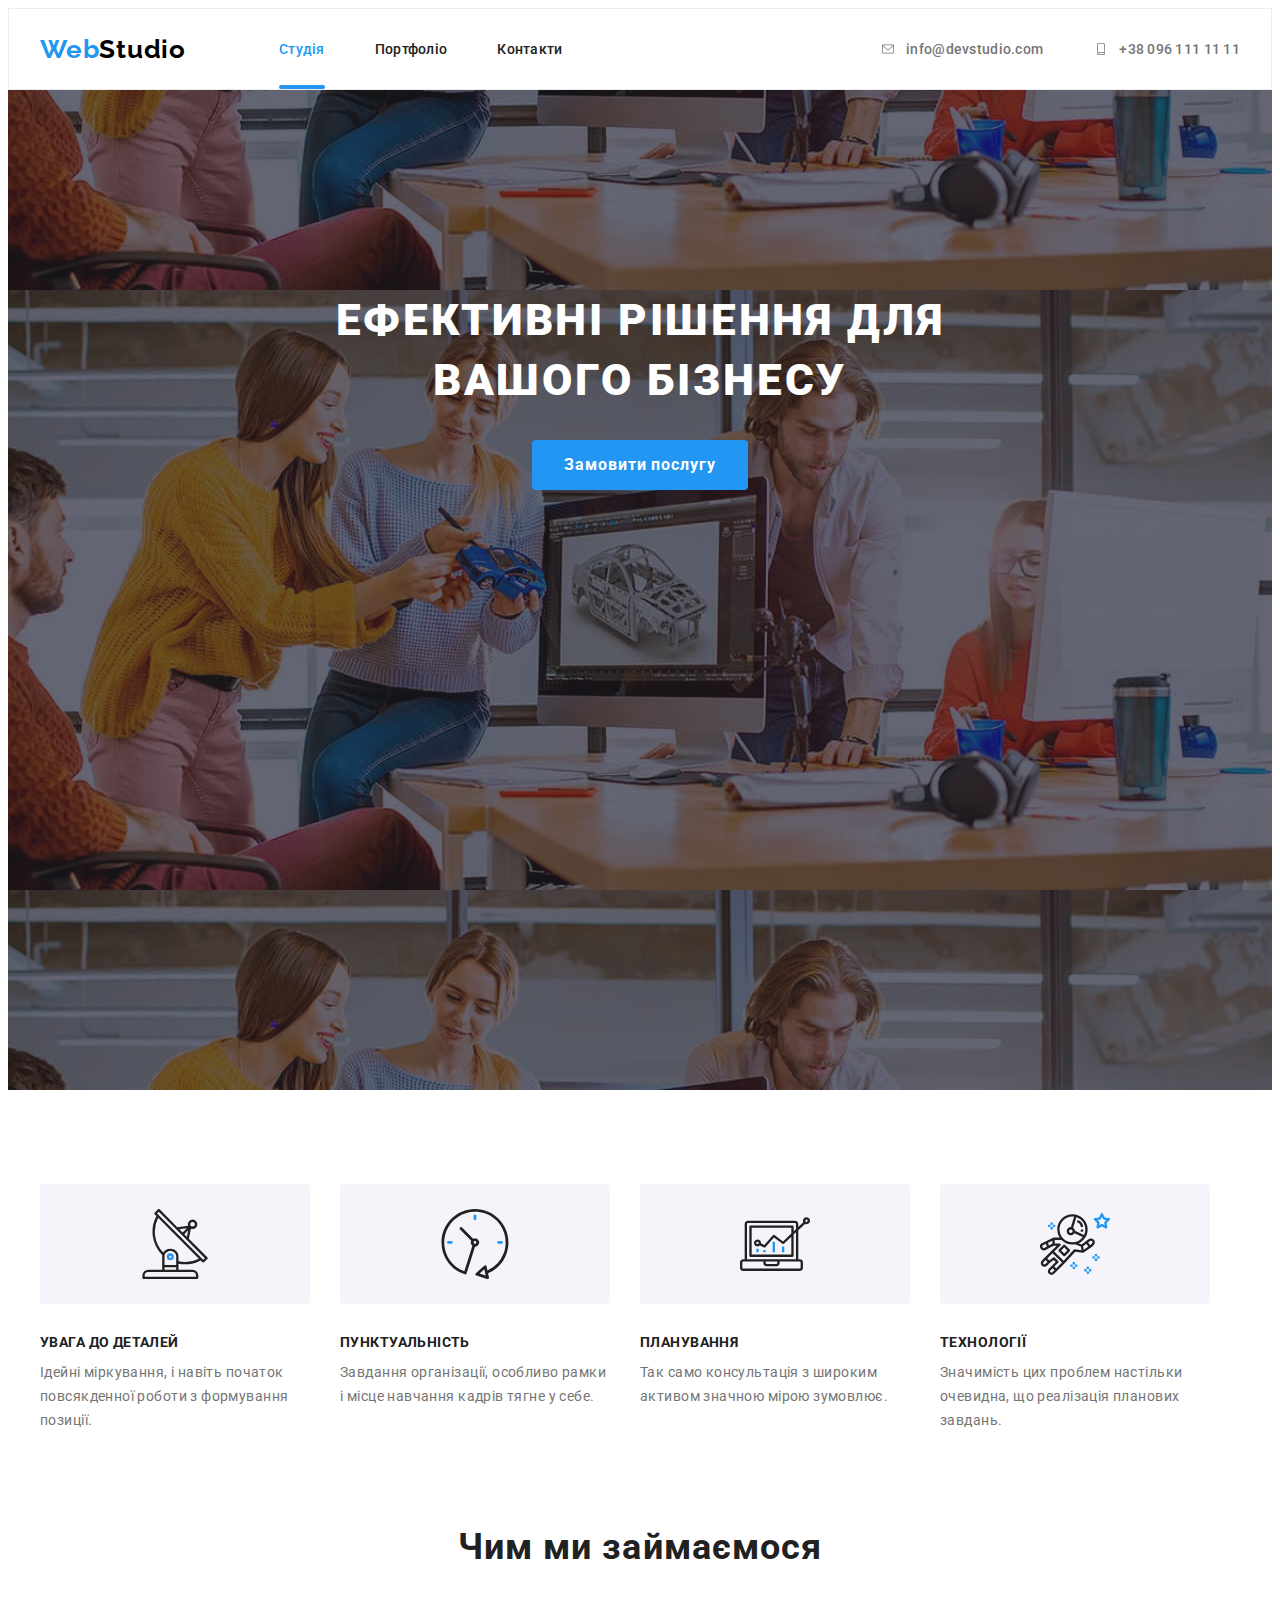
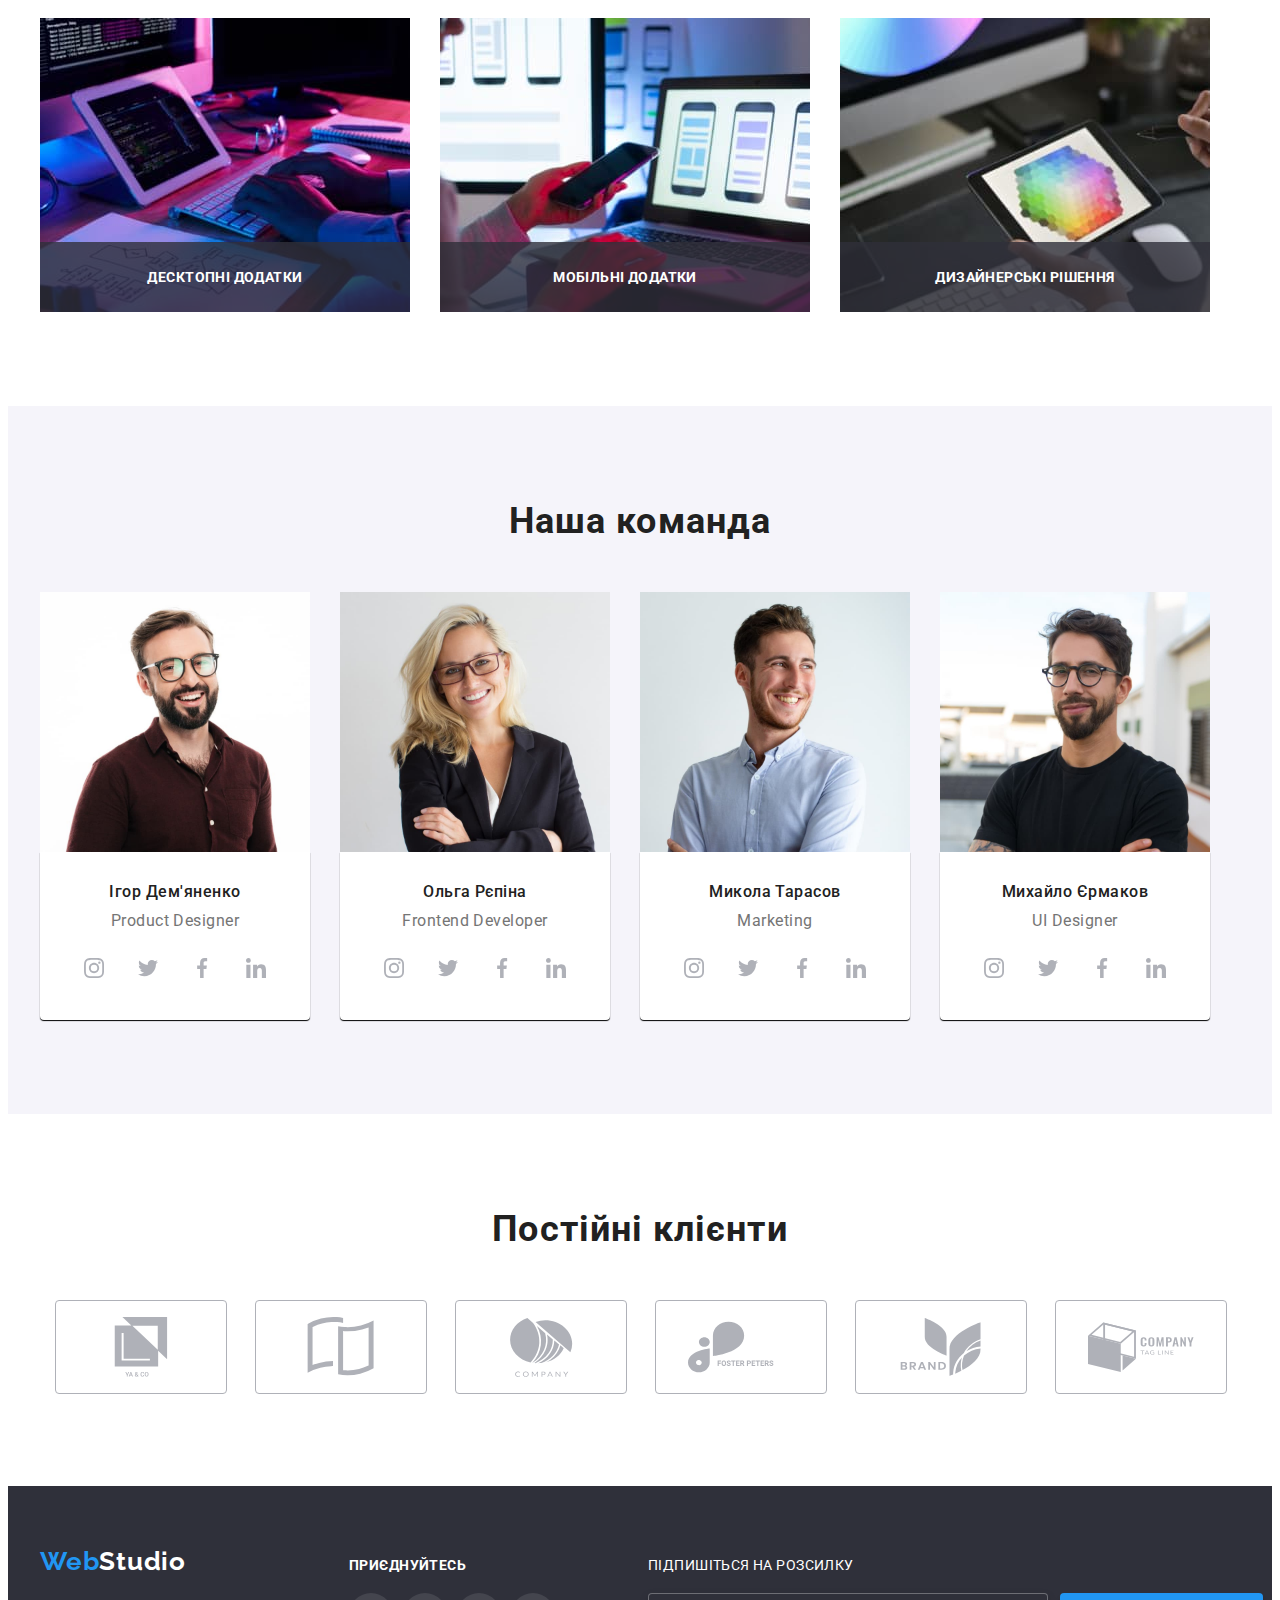
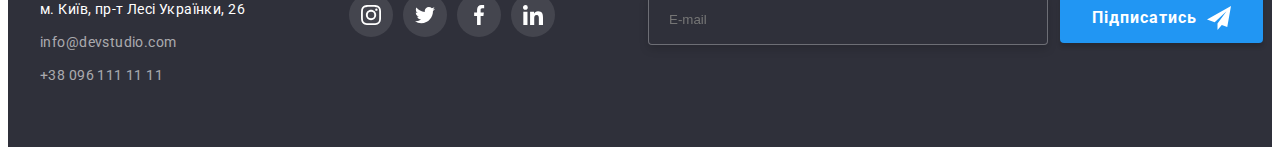
==== commit a9b74a5f: "Summary" ====
--- a/index.html
+++ b/index.html
@@ -20,7 +20,7 @@
     />
     <!-- styles css -->
     <link rel="stylesheet" href="./css/main.min.css">
-    <link rel="stylesheet" href="./css/styles.css" />
+    <!-- <link rel="stylesheet" href="./css/styles.css" /> -->
   </head>
   <body>
     <header class="header">
--- a/css/main.min.css
+++ b/css/main.min.css
@@ -1 +1 @@
-h1,h2,h3,h4,h5,h6,p{margin:0}.list{list-style:none;margin:0;padding:0}img{display:block}.logo{text-decoration:none}.site-nav .link{text-decoration:none}.container{width:1200px;padding-left:15px;padding-right:15px;margin:0 auto}.section{padding-top:94px;padding-bottom:94px}.header{border:1px solid #ececec}.header-container{display:-webkit-box;display:-ms-flexbox;display:flex;-webkit-box-align:center;-ms-flex-align:center;align-items:center}.header-nav{display:-webkit-box;display:-ms-flexbox;display:flex;-webkit-box-align:center;-ms-flex-align:center;align-items:center}.header-list{margin-right:94px}.header-list{display:-webkit-box;display:-ms-flexbox;display:flex;-webkit-box-align:center;-ms-flex-align:center;align-items:center;gap:50px}.site-contact{display:-webkit-box;display:-ms-flexbox;display:flex;-webkit-box-align:center;-ms-flex-align:center;align-items:center;gap:50px}.site-contact{margin-left:auto}.logo{display:block;color:var(--accent-color);font-family:"Raleway",sans-serif;margin-right:93px;font-style:normal;font-weight:700;font-size:26px;line-height:1.1923076923;letter-spacing:.03em}.name{color:#000}.second-name{color:var(--additional-color)}.site-nav .link{display:block;padding-top:32px;padding-bottom:32px;color:var(--primary-text-color);font-weight:500;line-height:1.1428571429;letter-spacing:.02em;-webkit-transition-property:color;transition-property:color;-webkit-transition-duration:250ms;transition-duration:250ms;-webkit-transition-timing-function:cubic-bezier(0.4, 0, 0.2, 1);transition-timing-function:cubic-bezier(0.4, 0, 0.2, 1)}.site-nav .link:hover,.site-nav .link:focus{color:var(--accent-color)}.site-nav .currentlink{color:var(--accent-color)}.nav-list{position:relative}.current::after{content:"";position:absolute;bottom:0px;left:0px;width:100%;height:4px;background-color:var(--accent-color);border-radius:2px}.site-contact{list-style:none}.site-contact .link{text-decoration:none}.header-icon{fill:currentColor;margin-right:10px}.site-contact .link{display:-webkit-box;display:-ms-flexbox;display:flex;-webkit-box-align:center;-ms-flex-align:center;align-items:center;padding-top:32px;padding-bottom:32px;color:var(--secondary-text-color);font-weight:500;line-height:1.1428571429;letter-spacing:.02em;color:var(--secondary-text-color);-webkit-transition-property:color;transition-property:color;-webkit-transition-duration:250ms;transition-duration:250ms;-webkit-transition-timing-function:cubic-bezier(0.4, 0, 0.2, 1);transition-timing-function:cubic-bezier(0.4, 0, 0.2, 1)}.site-contact .link:hover,.site-contact .link:focus{color:var(--accent-color)}.site-contact .link:not(:last child){margin-right:30px}.hero{padding:200px 0px;margin-left:auto;margin-right:auto;height:600px;max-width:1600px;background-color:#c4c4c4;background-image:-webkit-gradient(linear, left top, left bottom, from(rgba(47, 48, 58, 0.4)), to(rgba(47, 48, 58, 0.4))),url(../img/hero-img.jpg);background-image:linear-gradient(rgba(47, 48, 58, 0.4), rgba(47, 48, 58, 0.4)),url(../img/hero-img.jpg);background-position:center}.hero-title{width:696px;margin-left:auto;margin-right:auto;margin-bottom:30px;color:var(--additional-color);font-weight:900;font-size:44px;line-height:1.3636363636;text-align:center;letter-spacing:.06em;text-transform:uppercase}.hero-button{margin:auto;display:block;min-width:216px;min-height:50px;padding:10px 32px;color:var(--additional-color);background-color:var(--accent-color);font-family:"Roboto";font-weight:700;font-size:16px;line-height:1.875;-webkit-box-align:center;-ms-flex-align:center;align-items:center;text-align:center;letter-spacing:.06em;border:none;border-radius:4px;cursor:pointer}.hero-button:hover,.hero-button:focus{color:var(--additional-color);background-color:var(--accent-color)}.features__list{list-style:none}.features__section .features__list{display:-webkit-box;display:-ms-flexbox;display:flex;-ms-flex-wrap:wrap;flex-wrap:wrap}.features__list .features__descr{margin-right:30px}.features__list .features__descr:last-child{margin-right:0px}.features__wrapper{display:-webkit-box;display:-ms-flexbox;display:flex;-webkit-box-align:center;-ms-flex-align:center;align-items:center;-webkit-box-pack:center;-ms-flex-pack:center;justify-content:center;height:120px;background-color:#f5f4fa;border-radius:4px}.features__list .feature__title{margin-top:30px;margin-bottom:10px;font-size:14px;line-height:1.1428571429;letter-spacing:.03em;text-transform:uppercase}.features__list .feature__examples{width:270px;color:var(--secondary-text-color);line-height:1.7142857143;letter-spacing:.03em}.offers{padding-top:0px}.offers .list{display:-webkit-box;display:-ms-flexbox;display:flex;-ms-flex-wrap:wrap;flex-wrap:wrap}.offers__title{margin-bottom:50px;font-size:36px;line-height:1.1666666667;text-align:center;letter-spacing:.03em}.offers__ex{list-style:none}.offers__list .offers__ex{position:relative;margin-right:30px}.offers__list .offers__ex:last-child{margin-right:0px}.offers__overlay{position:absolute;bottom:0px;width:100%;padding-top:27px;padding-bottom:27px;background-color:rgba(47,48,58,.8)}.offers__text{font-style:normal;font-size:14px;line-height:1.1428571429;text-align:center;text-transform:uppercase;letter-spacing:.03em;color:var(--additional-color)}.team-wrapper{padding-top:30px;padding-bottom:30px;background-color:#fff;border-radius:0px 0px 4px 4px;-webkit-box-shadow:0px 1px 1px #000;box-shadow:0px 1px 1px #000}.list .part-second-title{margin-bottom:10px;font-weight:500;font-size:16px;line-height:1.1875;text-align:center;letter-spacing:.03em}.list .part-list-element{font-size:16px;line-height:1.1875;text-align:center;letter-spacing:.03em;color:var(--secondary-text-color)}.socials{display:-webkit-box;display:-ms-flexbox;display:flex;-webkit-box-pack:center;-ms-flex-pack:center;justify-content:center;-webkit-box-align:center;-ms-flex-align:center;align-items:center;gap:10px}.socials-link-main{display:-webkit-box;display:-ms-flexbox;display:flex;-webkit-box-pack:center;-ms-flex-pack:center;justify-content:center;-webkit-box-align:center;-ms-flex-align:center;align-items:center;width:44px;height:44px;border-radius:50%;-webkit-transition-property:background-color,color;transition-property:background-color,color;-webkit-transition-duration:250ms;transition-duration:250ms;-webkit-transition-timing-function:cubic-bezier(0.4, 0, 0.2, 1);transition-timing-function:cubic-bezier(0.4, 0, 0.2, 1)}.socials-icon-main{fill:var(--icon-color)}.socials-link-main:hover,.socials-link-main:focus{background-color:var(--accent-color)}.socials-link-main:hover .socials-icon-main{fill:var(--additional-color)}.team-section{background-color:#f5f4fa}.team-section .list{list-style:none}.participants-list{display:-webkit-box;display:-ms-flexbox;display:flex;-ms-flex-wrap:wrap;flex-wrap:wrap}.participants-list .list{margin-right:30px}.participants-list .list:last-child{margin-right:0px}.part-list-element{margin-bottom:16px}.clients__title{font-style:normal;font-size:36px;line-height:1.1666666667;text-align:center;letter-spacing:.03em;margin-bottom:50px}.clients{text-decoration:none}.clients{display:-webkit-box;display:-ms-flexbox;display:flex;-webkit-box-align:center;-ms-flex-align:center;align-items:center;-webkit-box-pack:center;-ms-flex-pack:center;justify-content:center;gap:30px}.clients__list{width:170px;height:92px}.clients__link:hover,.clients__link:focus{color:var(--accent-color);border:1px solid var(--accent-color)}.clients__link{display:-webkit-box;display:-ms-flexbox;display:flex;-webkit-box-pack:center;-ms-flex-pack:center;justify-content:center;-webkit-box-align:center;-ms-flex-align:center;align-items:center;width:100%;height:100%;border:1px solid var(--icon-color);border-radius:4px;background-color:#fff;color:var(--icon-color);-webkit-transition-property:color,border;transition-property:color,border;-webkit-transition-duration:250ms;transition-duration:250ms;-webkit-transition-timing-function:cubic-bezier(0.4, 0, 0.2, 1);transition-timing-function:cubic-bezier(0.4, 0, 0.2, 1)}.clients__icon{fill:currentColor}footer{background-color:#2f303a;padding-top:60px;padding-bottom:60px}address{font-style:normal}.footer-logo{margin-bottom:20px}.site-contact-list .link-location{list-style:none;text-decoration:none}.site-contact-list .link-contact{list-style:none;text-decoration:none}.site-contact-list .link-general{margin-bottom:9px}.site-contact-list .link-general:last-child{margin-bottom:0px}.site-contact-list .link-location{line-height:1.7142857143;letter-spacing:.03em;color:var(--additional-color)}.site-contact-list .link-contact-list:hover,.site-contact-list .link-contact-list:focus{color:var(--accent-color)}.site-contact-list .link-contact-list{text-decoration:none;list-style:none}.site-contact-list .link-contact-list{line-height:1.7142857143;letter-spacing:.03em;color:rgba(255,255,255,.6);-webkit-transition-property:color;transition-property:color;-webkit-transition-duration:250ms;transition-duration:250ms;-webkit-transition-timing-function:cubic-bezier(0.4, 0, 0.2, 1);transition-timing-function:cubic-bezier(0.4, 0, 0.2, 1)}.footer-contact{display:-webkit-box;display:-ms-flexbox;display:flex;-webkit-box-align:baseline;-ms-flex-align:baseline;align-items:baseline}.socials-footer{margin-left:70px}.socials-footer-list{display:-webkit-box;display:-ms-flexbox;display:flex;margin-top:0px;margin-bottom:0px;padding-left:0px;gap:10px}.footer-header{font-style:normal;font-size:14px;line-height:1.1428571429;letter-spacing:.03em;text-transform:uppercase;color:#fff;margin-bottom:20px}.socials-footer-list .socials-link{color:var(--additional-color)}.socials-link{display:-webkit-box;display:-ms-flexbox;display:flex;-webkit-box-pack:center;-ms-flex-pack:center;justify-content:center;-webkit-box-align:center;-ms-flex-align:center;align-items:center;width:44px;height:44px;border-radius:50%;background-color:rgba(255,255,255,.1);-webkit-transition-property:background-color,color;transition-property:background-color,color;-webkit-transition-duration:250ms;transition-duration:250ms;-webkit-transition-timing-function:cubic-bezier(0.4, 0, 0.2, 1);transition-timing-function:cubic-bezier(0.4, 0, 0.2, 1)}.socials-icon{fill:var(--additional-color)}.socials-link:hover,.socials-link:focus{background-color:#2196f3}.sign-form{display:-webkit-box;display:-ms-flexbox;display:flex}.sign-wrapper{-webkit-box-align:baseline;-ms-flex-align:baseline;align-items:baseline;-ms-flex-line-pack:center;align-content:center;margin-left:93px}.sign-field{margin-right:12px;padding:0 20px;width:358px;height:50px;background-color:#2f303a;border:none;border:1px solid rgba(255,255,255,.3);-webkit-filter:drop-shadow(0px 4px 4px rgba(0, 0, 0, 0.15));filter:drop-shadow(0px 4px 4px rgba(0, 0, 0, 0.15));border-radius:4px;color:var(--additional-color)}.sign-fiend::-webkit-input-placeholder{font-size:16px;line-height:1.25;letter-spacing:.03em;color:rgba(255,255,255,.6);-webkit-transform:translateX(16px);transform:translateX(16px)}.sign-fiend::-moz-placeholder{font-size:16px;line-height:1.25;letter-spacing:.03em;color:rgba(255,255,255,.6);transform:translateX(16px)}.sign-fiend:-ms-input-placeholder{font-size:16px;line-height:1.25;letter-spacing:.03em;color:rgba(255,255,255,.6);transform:translateX(16px)}.sign-fiend::-ms-input-placeholder{font-size:16px;line-height:1.25;letter-spacing:.03em;color:rgba(255,255,255,.6);transform:translateX(16px)}.sign-fiend::placeholder{font-size:16px;line-height:1.25;letter-spacing:.03em;color:rgba(255,255,255,.6);-webkit-transform:translateX(16px);transform:translateX(16px)}.sign-field-mark{position:absolute;font-style:normal;font-size:16px;line-height:1.25;letter-spacing:.03em;color:rgba(255,255,255,.6)}.sign-btn{display:-webkit-inline-box;display:-ms-inline-flexbox;display:inline-flex;-webkit-box-align:center;-ms-flex-align:center;align-items:center;padding:10px 32px;gap:10px;min-height:50px;color:var(--additional-color);background-color:var(--accent-color);font-family:"Roboto";font-weight:700;font-size:16px;line-height:1.875;letter-spacing:.06em;border:none;border-radius:4px;-webkit-box-shadow:0px 4px 4px rgba(0,0,0,.15);box-shadow:0px 4px 4px rgba(0,0,0,.15);cursor:pointer}.sign-item{fill:#fff}.portfolio-examples{display:-webkit-box;display:-ms-flexbox;display:flex;-ms-flex-wrap:wrap;flex-wrap:wrap;gap:30px}.portfolio-list .portfolio-list-link{list-style:none}.portfolio-list{display:-webkit-box;display:-ms-flexbox;display:flex;-webkit-box-pack:center;-ms-flex-pack:center;justify-content:center;margin-bottom:50px;gap:8px}.portfolio-list-link:last-child{margin-right:0px}.portfolio-list .portfolio-list-button{min-height:38px;font-weight:500;font-size:16px;line-height:1.1428571429;letter-spacing:.02em;cursor:pointer;color:var(--primary-text-color);border:none;padding:6px 22px;border-radius:4px;-webkit-transition-property:color,background-color,-webkit-box-shadow;transition-property:color,background-color,-webkit-box-shadow;transition-property:color,background-color,box-shadow;transition-property:color,background-color,box-shadow,-webkit-box-shadow;-webkit-transition-duration:250ms;transition-duration:250ms;-webkit-transition-timing-function:cubic-bezier(0.4, 0, 0.2, 1);transition-timing-function:cubic-bezier(0.4, 0, 0.2, 1)}.portfolio-list .portfolio-list-button:hover,.portfolio-list .portfolio-list-button:focus{color:var(--additional-color);background-color:var(--accent-color);-webkit-box-shadow:0px 3px 1px rgba(0,0,0,.1),0px 1px 2px rgba(0,0,0,.08),0px 2px 2px rgba(0,0,0,.12);box-shadow:0px 3px 1px rgba(0,0,0,.1),0px 1px 2px rgba(0,0,0,.08),0px 2px 2px rgba(0,0,0,.12)}.portfolio-examples .list{list-style:none}.portfolio-examples-link{text-decoration:none}.portfolio-examples-link{display:block;-webkit-transition-property:-webkit-box-shadow;transition-property:-webkit-box-shadow;transition-property:box-shadow;transition-property:box-shadow, -webkit-box-shadow;-webkit-transition-duration:250ms;transition-duration:250ms;-webkit-transition-timing-function:cubic-bezier(0.4, 0, 0.2, 1);transition-timing-function:cubic-bezier(0.4, 0, 0.2, 1)}.portfolio-examples-link:hover,.portfolio-examples-link:focus{-webkit-box-shadow:0px 1px 1px rgba(0,0,0,.12),0px 4px 4px rgba(0,0,0,.06),1px 4px 6px rgba(0,0,0,.16);box-shadow:0px 1px 1px rgba(0,0,0,.12),0px 4px 4px rgba(0,0,0,.06),1px 4px 6px rgba(0,0,0,.16)}.portfolio-wrapper{padding:20px 24px;border:1px solid #eee}.portfolio-examples .portfolio-header{margin-bottom:4px;font-size:18px;line-height:2;letter-spacing:.06em;color:var(--primary-text-color)}.portfolio-examples .portfolio-descr{font-size:16px;line-height:1.875;letter-spacing:.03em;color:var(--secondary-text-color)}:root{--primary-text-color: #212121;--secondary-text-color: #757575;--additional-color: #ffffff;--accent-color: #2196f3;--icon-color: #afb1b8}head{background-color:var(--additional-color)}body{font-family:"Roboto",sans-serif;font-size:14px;background-color:var(--additional-color);color:var(--primary-text-color)}.visually-hidden{position:absolute;width:1px;height:1px;margin:-1px;border:0;padding:0;white-space:nowrap;-webkit-clip-path:inset(100%);clip-path:inset(100%);clip:rect(0 0 0 0);overflow:hidden}/*# sourceMappingURL=main.min.css.map */+h1,h2,h3,h4,h5,h6,p{margin:0}.list{list-style:none;margin:0;padding:0}img{display:block}.logo{text-decoration:none}.site-nav .link{text-decoration:none}.container{width:1200px;padding-left:15px;padding-right:15px;margin:0 auto}.section{padding-top:94px;padding-bottom:94px}.header{border:1px solid #ececec}.header-container{display:-webkit-box;display:-ms-flexbox;display:flex;-webkit-box-align:center;-ms-flex-align:center;align-items:center}.header-nav{display:-webkit-box;display:-ms-flexbox;display:flex;-webkit-box-align:center;-ms-flex-align:center;align-items:center}.header-list{margin-right:94px}.header-list{display:-webkit-box;display:-ms-flexbox;display:flex;-webkit-box-align:center;-ms-flex-align:center;align-items:center;gap:50px}.site-contact{display:-webkit-box;display:-ms-flexbox;display:flex;-webkit-box-align:center;-ms-flex-align:center;align-items:center;gap:50px}.site-contact{margin-left:auto}.logo{display:block;color:var(--accent-color);font-family:"Raleway",sans-serif;margin-right:93px;font-style:normal;font-weight:700;font-size:26px;line-height:1.1923076923;letter-spacing:.03em}.name{color:#000}.second-name{color:var(--additional-color)}.site-nav .link{display:block;padding-top:32px;padding-bottom:32px;color:var(--primary-text-color);font-weight:500;line-height:1.1428571429;letter-spacing:.02em;-webkit-transition-property:color;transition-property:color;-webkit-transition-duration:250ms;transition-duration:250ms;-webkit-transition-timing-function:cubic-bezier(0.4, 0, 0.2, 1);transition-timing-function:cubic-bezier(0.4, 0, 0.2, 1)}.site-nav .link:hover,.site-nav .link:focus{color:var(--accent-color)}.site-nav .currentlink{color:var(--accent-color)}.nav-list{position:relative}.current::after{content:"";position:absolute;bottom:0px;left:0px;width:100%;height:4px;background-color:var(--accent-color);border-radius:2px}.site-contact{list-style:none}.site-contact .link{text-decoration:none}.header-icon{fill:currentColor;margin-right:10px}.site-contact .link{display:-webkit-box;display:-ms-flexbox;display:flex;-webkit-box-align:center;-ms-flex-align:center;align-items:center;padding-top:32px;padding-bottom:32px;color:var(--secondary-text-color);font-weight:500;line-height:1.1428571429;letter-spacing:.02em;color:var(--secondary-text-color);-webkit-transition-property:color;transition-property:color;-webkit-transition-duration:250ms;transition-duration:250ms;-webkit-transition-timing-function:cubic-bezier(0.4, 0, 0.2, 1);transition-timing-function:cubic-bezier(0.4, 0, 0.2, 1)}.site-contact .link:hover,.site-contact .link:focus{color:var(--accent-color)}.site-contact .link:not(:last child){margin-right:30px}.hero{padding:200px 0px;margin-left:auto;margin-right:auto;height:600px;max-width:1600px;background-color:#c4c4c4;background-image:-webkit-gradient(linear, left top, left bottom, from(rgba(47, 48, 58, 0.4)), to(rgba(47, 48, 58, 0.4))),url(../img/hero-img.jpg);background-image:linear-gradient(rgba(47, 48, 58, 0.4), rgba(47, 48, 58, 0.4)),url(../img/hero-img.jpg);background-position:center}.hero-title{width:696px;margin-left:auto;margin-right:auto;margin-bottom:30px;color:var(--additional-color);font-weight:900;font-size:44px;line-height:1.3636363636;text-align:center;letter-spacing:.06em;text-transform:uppercase}.hero-button{margin:auto;display:block;min-width:216px;min-height:50px;padding:10px 32px;color:var(--additional-color);background-color:var(--accent-color);font-family:"Roboto";font-weight:700;font-size:16px;line-height:1.875;-webkit-box-align:center;-ms-flex-align:center;align-items:center;text-align:center;letter-spacing:.06em;border:none;border-radius:4px;cursor:pointer}.hero-button:hover,.hero-button:focus{color:var(--additional-color);background-color:var(--accent-color)}.features__list{list-style:none}.features__section .features__list{display:-webkit-box;display:-ms-flexbox;display:flex;-ms-flex-wrap:wrap;flex-wrap:wrap}.features__list .features__descr{margin-right:30px}.features__list .features__descr:last-child{margin-right:0px}.features__wrapper{display:-webkit-box;display:-ms-flexbox;display:flex;-webkit-box-align:center;-ms-flex-align:center;align-items:center;-webkit-box-pack:center;-ms-flex-pack:center;justify-content:center;height:120px;background-color:#f5f4fa;border-radius:4px}.features__list .feature__title{margin-top:30px;margin-bottom:10px;font-size:14px;line-height:1.1428571429;letter-spacing:.03em;text-transform:uppercase}.features__list .feature__examples{width:270px;color:var(--secondary-text-color);line-height:1.7142857143;letter-spacing:.03em}.offers{padding-top:0px}.offers .list{display:-webkit-box;display:-ms-flexbox;display:flex;-ms-flex-wrap:wrap;flex-wrap:wrap}.offers__title{margin-bottom:50px;font-size:36px;line-height:1.1666666667;text-align:center;letter-spacing:.03em}.offers__ex{list-style:none}.offers__list .offers__ex{position:relative;margin-right:30px}.offers__list .offers__ex:last-child{margin-right:0px}.offers__overlay{position:absolute;bottom:0px;width:100%;padding-top:27px;padding-bottom:27px;background-color:rgba(47,48,58,.8)}.offers__text{font-style:normal;font-size:14px;line-height:1.1428571429;text-align:center;text-transform:uppercase;letter-spacing:.03em;color:var(--additional-color)}.team-wrapper{padding-top:30px;padding-bottom:30px;background-color:#fff;border-radius:0px 0px 4px 4px;-webkit-box-shadow:0px 1px 1px #000;box-shadow:0px 1px 1px #000}.list .part-second-title{margin-bottom:10px;font-weight:500;font-size:16px;line-height:1.1875;text-align:center;letter-spacing:.03em}.list .part-list-element{font-size:16px;line-height:1.1875;text-align:center;letter-spacing:.03em;color:var(--secondary-text-color)}.socials{display:-webkit-box;display:-ms-flexbox;display:flex;-webkit-box-pack:center;-ms-flex-pack:center;justify-content:center;-webkit-box-align:center;-ms-flex-align:center;align-items:center;gap:10px}.socials-link-main{display:-webkit-box;display:-ms-flexbox;display:flex;-webkit-box-pack:center;-ms-flex-pack:center;justify-content:center;-webkit-box-align:center;-ms-flex-align:center;align-items:center;width:44px;height:44px;border-radius:50%;-webkit-transition-property:background-color,color;transition-property:background-color,color;-webkit-transition-duration:250ms;transition-duration:250ms;-webkit-transition-timing-function:cubic-bezier(0.4, 0, 0.2, 1);transition-timing-function:cubic-bezier(0.4, 0, 0.2, 1)}.socials-icon-main{fill:var(--icon-color)}.socials-link-main:hover,.socials-link-main:focus{background-color:var(--accent-color)}.socials-link-main:hover .socials-icon-main{fill:var(--additional-color)}.team-section{background-color:#f5f4fa}.team-section .list{list-style:none}.participants-list{display:-webkit-box;display:-ms-flexbox;display:flex;-ms-flex-wrap:wrap;flex-wrap:wrap}.participants-list .list{margin-right:30px}.participants-list .list:last-child{margin-right:0px}.part-list-element{margin-bottom:16px}.clients__title{font-style:normal;font-size:36px;line-height:1.1666666667;text-align:center;letter-spacing:.03em;margin-bottom:50px}.clients{text-decoration:none}.clients{display:-webkit-box;display:-ms-flexbox;display:flex;-webkit-box-align:center;-ms-flex-align:center;align-items:center;-webkit-box-pack:center;-ms-flex-pack:center;justify-content:center;gap:30px}.clients__list{width:170px;height:92px}.clients__link:hover,.clients__link:focus{color:var(--accent-color);border:1px solid var(--accent-color)}.clients__link{display:-webkit-box;display:-ms-flexbox;display:flex;-webkit-box-pack:center;-ms-flex-pack:center;justify-content:center;-webkit-box-align:center;-ms-flex-align:center;align-items:center;width:100%;height:100%;border:1px solid var(--icon-color);border-radius:4px;background-color:#fff;color:var(--icon-color);-webkit-transition-property:color,border;transition-property:color,border;-webkit-transition-duration:250ms;transition-duration:250ms;-webkit-transition-timing-function:cubic-bezier(0.4, 0, 0.2, 1);transition-timing-function:cubic-bezier(0.4, 0, 0.2, 1)}.clients__icon{fill:currentColor}footer{background-color:#2f303a;padding-top:60px;padding-bottom:60px}address{font-style:normal}.footer-logo{margin-bottom:20px}.site-contact-list .link-location{list-style:none;text-decoration:none}.site-contact-list .link-contact{list-style:none;text-decoration:none}.site-contact-list .link-general{margin-bottom:9px}.site-contact-list .link-general:last-child{margin-bottom:0px}.site-contact-list .link-location{line-height:1.7142857143;letter-spacing:.03em;color:var(--additional-color)}.site-contact-list .link-contact-list:hover,.site-contact-list .link-contact-list:focus{color:var(--accent-color)}.site-contact-list .link-contact-list{text-decoration:none;list-style:none}.site-contact-list .link-contact-list{line-height:1.7142857143;letter-spacing:.03em;color:rgba(255,255,255,.6);-webkit-transition-property:color;transition-property:color;-webkit-transition-duration:250ms;transition-duration:250ms;-webkit-transition-timing-function:cubic-bezier(0.4, 0, 0.2, 1);transition-timing-function:cubic-bezier(0.4, 0, 0.2, 1)}.footer-contact{display:-webkit-box;display:-ms-flexbox;display:flex;-webkit-box-align:baseline;-ms-flex-align:baseline;align-items:baseline}.socials-footer{margin-left:70px}.socials-footer-list{display:-webkit-box;display:-ms-flexbox;display:flex;margin-top:0px;margin-bottom:0px;padding-left:0px;gap:10px}.footer-header{font-style:normal;font-size:14px;line-height:1.1428571429;letter-spacing:.03em;text-transform:uppercase;color:#fff;margin-bottom:20px}.socials-footer-list .socials-link{color:var(--additional-color)}.socials-link{display:-webkit-box;display:-ms-flexbox;display:flex;-webkit-box-pack:center;-ms-flex-pack:center;justify-content:center;-webkit-box-align:center;-ms-flex-align:center;align-items:center;width:44px;height:44px;border-radius:50%;background-color:rgba(255,255,255,.1);-webkit-transition-property:background-color,color;transition-property:background-color,color;-webkit-transition-duration:250ms;transition-duration:250ms;-webkit-transition-timing-function:cubic-bezier(0.4, 0, 0.2, 1);transition-timing-function:cubic-bezier(0.4, 0, 0.2, 1)}.socials-icon{fill:var(--additional-color)}.socials-link:hover,.socials-link:focus{background-color:#2196f3}.sign-form{display:-webkit-box;display:-ms-flexbox;display:flex}.sign-wrapper{-webkit-box-align:baseline;-ms-flex-align:baseline;align-items:baseline;-ms-flex-line-pack:center;align-content:center;margin-left:93px}.sign-field{margin-right:12px;padding:0 20px;width:358px;height:50px;background-color:#2f303a;border:none;border:1px solid rgba(255,255,255,.3);-webkit-filter:drop-shadow(0px 4px 4px rgba(0, 0, 0, 0.15));filter:drop-shadow(0px 4px 4px rgba(0, 0, 0, 0.15));border-radius:4px;color:var(--additional-color)}.sign-fiend::-webkit-input-placeholder{font-size:16px;line-height:1.25;letter-spacing:.03em;color:rgba(255,255,255,.6);-webkit-transform:translateX(16px);transform:translateX(16px)}.sign-fiend::-moz-placeholder{font-size:16px;line-height:1.25;letter-spacing:.03em;color:rgba(255,255,255,.6);transform:translateX(16px)}.sign-fiend:-ms-input-placeholder{font-size:16px;line-height:1.25;letter-spacing:.03em;color:rgba(255,255,255,.6);transform:translateX(16px)}.sign-fiend::-ms-input-placeholder{font-size:16px;line-height:1.25;letter-spacing:.03em;color:rgba(255,255,255,.6);transform:translateX(16px)}.sign-fiend::placeholder{font-size:16px;line-height:1.25;letter-spacing:.03em;color:rgba(255,255,255,.6);-webkit-transform:translateX(16px);transform:translateX(16px)}.sign-field-mark{position:absolute;font-style:normal;font-size:16px;line-height:1.25;letter-spacing:.03em;color:rgba(255,255,255,.6)}.sign-btn{display:-webkit-inline-box;display:-ms-inline-flexbox;display:inline-flex;-webkit-box-align:center;-ms-flex-align:center;align-items:center;padding:10px 32px;gap:10px;min-height:50px;color:var(--additional-color);background-color:var(--accent-color);font-family:"Roboto";font-weight:700;font-size:16px;line-height:1.875;letter-spacing:.06em;border:none;border-radius:4px;-webkit-box-shadow:0px 4px 4px rgba(0,0,0,.15);box-shadow:0px 4px 4px rgba(0,0,0,.15);cursor:pointer}.sign-item{fill:#fff}.portfolio-examples{display:-webkit-box;display:-ms-flexbox;display:flex;-ms-flex-wrap:wrap;flex-wrap:wrap;gap:30px}.portfolio-list .portfolio-list-link{list-style:none}.portfolio-list{display:-webkit-box;display:-ms-flexbox;display:flex;-webkit-box-pack:center;-ms-flex-pack:center;justify-content:center;margin-bottom:50px;gap:8px}.portfolio-list-link:last-child{margin-right:0px}.portfolio-list .portfolio-list-button{min-height:38px;font-weight:500;font-size:16px;line-height:1.1428571429;letter-spacing:.02em;cursor:pointer;color:var(--primary-text-color);border:none;padding:6px 22px;border-radius:4px;-webkit-transition-property:color,background-color,-webkit-box-shadow;transition-property:color,background-color,-webkit-box-shadow;transition-property:color,background-color,box-shadow;transition-property:color,background-color,box-shadow,-webkit-box-shadow;-webkit-transition-duration:250ms;transition-duration:250ms;-webkit-transition-timing-function:cubic-bezier(0.4, 0, 0.2, 1);transition-timing-function:cubic-bezier(0.4, 0, 0.2, 1)}.portfolio-list .portfolio-list-button:hover,.portfolio-list .portfolio-list-button:focus{color:var(--additional-color);background-color:var(--accent-color);-webkit-box-shadow:0px 3px 1px rgba(0,0,0,.1),0px 1px 2px rgba(0,0,0,.08),0px 2px 2px rgba(0,0,0,.12);box-shadow:0px 3px 1px rgba(0,0,0,.1),0px 1px 2px rgba(0,0,0,.08),0px 2px 2px rgba(0,0,0,.12)}.portfolio-examples .list{list-style:none}.portfolio-examples-link{text-decoration:none}.portfolio-examples-link{display:block;-webkit-transition-property:-webkit-box-shadow;transition-property:-webkit-box-shadow;transition-property:box-shadow;transition-property:box-shadow, -webkit-box-shadow;-webkit-transition-duration:250ms;transition-duration:250ms;-webkit-transition-timing-function:cubic-bezier(0.4, 0, 0.2, 1);transition-timing-function:cubic-bezier(0.4, 0, 0.2, 1)}.portfolio-examples-link:hover,.portfolio-examples-link:focus{-webkit-box-shadow:0px 1px 1px rgba(0,0,0,.12),0px 4px 4px rgba(0,0,0,.06),1px 4px 6px rgba(0,0,0,.16);box-shadow:0px 1px 1px rgba(0,0,0,.12),0px 4px 4px rgba(0,0,0,.06),1px 4px 6px rgba(0,0,0,.16)}.portfolio-wrapper{padding:20px 24px;border:1px solid #eee}.portfolio-examples .portfolio-header{margin-bottom:4px;font-size:18px;line-height:2;letter-spacing:.06em;color:var(--primary-text-color)}.portfolio-examples .portfolio-descr{font-size:16px;line-height:1.875;letter-spacing:.03em;color:var(--secondary-text-color)}.portfolio-thumb{position:relative}.portfolio-overlay{position:absolute;content:"";top:0px;left:0px;width:100%;height:100%;padding-top:63px;padding-bottom:63px;padding-left:24px;padding-right:24px;background-color:rgba(33,150,243,.9);-webkit-transform:translateY(100%);transform:translateY(100%);-webkit-transition-property:-webkit-transform;transition-property:-webkit-transform;transition-property:transform;transition-property:transform, -webkit-transform;-webkit-transition-duration:250ms;transition-duration:250ms;-webkit-transition-timing-function:cubic-bezier(0.4, 0, 0.2, 1);transition-timing-function:cubic-bezier(0.4, 0, 0.2, 1)}.portfolio-examples-link:hover .portfolio-overlay{-webkit-transform:translateY(0%);transform:translateY(0%);-webkit-animation:bottom-to-top 1000ms ease 200ms 1 both;animation:bottom-to-top 1000ms ease 200ms 1 both}.portfolio-thumb{overflow:hidden}.portfolio-overlay-text{display:-webkit-box;display:-ms-flexbox;display:flex;-webkit-box-align:center;-ms-flex-align:center;align-items:center;font-style:normal;font-size:18px;line-height:1.5555555556;letter-spacing:.03em;color:var(--additional-color)}.backdrop{position:fixed;top:0;left:0;width:100%;height:100%;background-color:rgba(0,0,0,.2);-webkit-transition-property:opacity,visibility;transition-property:opacity,visibility;-webkit-transition-duration:250ms;transition-duration:250ms;-webkit-transition-timing-function:cubic-bezier(0.4, 0, 0.2, 1);transition-timing-function:cubic-bezier(0.4, 0, 0.2, 1)}.backdrop.is-hidden{visibility:hidden;opacity:0;pointer-events:none}.modal{position:relative;padding:40px;width:528px;height:581px;background-color:var(--additional-color);-webkit-box-shadow:0px 1px 3px rgba(0,0,0,.12),0px 1px 1px rgba(0,0,0,.14),0px 2px 1px rgba(0,0,0,.2);box-shadow:0px 1px 3px rgba(0,0,0,.12),0px 1px 1px rgba(0,0,0,.14),0px 2px 1px rgba(0,0,0,.2);border-radius:4px;position:absolute;top:50%;left:50%;-webkit-transform:translate(-50%, -50%);transform:translate(-50%, -50%)}.portfolio-try{-webkit-animation:left-to-right 100ms ease 200ms 1 both;animation:left-to-right 100ms ease 200ms 1 both}.modal-button{position:absolute;top:6px;right:6px;width:30px;height:30px;padding:0;display:-webkit-inline-box;display:-ms-inline-flexbox;display:inline-flex;-webkit-box-align:center;-ms-flex-align:center;align-items:center;-webkit-box-pack:center;-ms-flex-pack:center;justify-content:center;background-color:rgba(0,0,0,0);border-radius:50%;border:1px solid rgba(0,0,0,.1)}.modal-form-close{background-size:contain;-webkit-box-align:center;-ms-flex-align:center;align-items:center}.is-hidden{visibility:hidden;opacity:0;pointer-events:none}.modal-text{display:block;text-align:center;margin-bottom:12px;font-weight:700;font-size:20px;line-height:1.5;letter-spacing:.03em}.modal-form-group{margin-bottom:20px}.modal-form-label{display:block;margin-bottom:4px;font-size:12px;line-height:14px;letter-spacing:.01em;color:var(--secondary-text-color)}.modal-form-wrapper{position:relative;margin-bottom:10px}.modal-form-field{padding-left:42px;width:100%;height:40px;border:1px solid rgba(33,33,33,.2);border-radius:4px;outline:1px solid rgba(0,0,0,0);outline-offset:-1px;-webkit-transition-property:fill;transition-property:fill;-webkit-transition-duration:250ms;transition-duration:250ms;-webkit-transition-timing-function:cubic-bezier(0.4, 0, 0.2, 1);transition-timing-function:cubic-bezier(0.4, 0, 0.2, 1)}.modal-form-field:focus{outline-color:var(--accent-color)}.modal-form-icon{position:absolute;top:50%;left:15px;-webkit-transform:translateY(-50%);transform:translateY(-50%);fill:var(--primary-text-color)}.modal-form-field:focus+.modal-form-icon{fill:var(--accent-color)}.modal-form-message{display:block;padding:12px 16px;width:100%;height:120px;resize:none;border:1px solid rgba(33,33,33,.2);border-radius:4px;outline:1px solid rgba(0,0,0,0);outline-offset:-1px;-webkit-transition-property:outline-color;transition-property:outline-color;-webkit-transition-duration:250ms;transition-duration:250ms;-webkit-transition-timing-function:cubic-bezier(0.4, 0, 0.2, 1);transition-timing-function:cubic-bezier(0.4, 0, 0.2, 1)}.modal-form-message:focus{outline-color:var(--accent-color)}.modal-form-agreement{display:-webkit-box;display:-ms-flexbox;display:flex;-webkit-box-align:center;-ms-flex-align:center;align-items:center;-webkit-box-pack:center;-ms-flex-pack:center;justify-content:center;gap:9px;margin-bottom:30px}.modal-form-agreement-desc{color:var(--secondary-text-color)}.modal-form-agreement-link{color:var(--accent-color)}.modal-form-checkbox{-webkit-appearance:none;-moz-appearance:none;appearance:none;width:16px;height:15px;border-radius:2px;outline:2px solid rgba(0,0,0,0);outline-offset:-2px;border:2px solid var(--primary-text-color);border-radius:2px;background-position:center;background-repeat:no-repeat;background-size:0;-webkit-transition-property:background-size,outline-color,background-color;transition-property:background-size,outline-color,background-color;-webkit-transition-duration:250ms;transition-duration:250ms;-webkit-transition-timing-function:cubic-bezier(0.4, 0, 0.2, 1);transition-timing-function:cubic-bezier(0.4, 0, 0.2, 1)}.modal-form-checkbox:checked{outline-color:var(--accent-color);background-color:var(--accent-color);background-image:url("data:image/svg+xml,%3Csvg width='13' height='10' viewBox='0 0 13 10' fill='none' xmlns='http://www.w3.org/2000/svg'%3E%3Cpath d='M1.95703 4.75166L1.88825 4.68604L1.81923 4.75141L0.93123 5.59258L0.854858 5.66492L0.930974 5.73753L4.42671 9.07236L4.49574 9.1382L4.56476 9.07236L12.069 1.91352L12.1449 1.84116L12.069 1.76881L11.1873 0.927644L11.1183 0.861826L11.0493 0.927611L4.49577 7.17353L1.95703 4.75166Z' fill='white' stroke='white' stroke-width='0.2'/%3E%3C/svg%3E%0A");background-size:11px 8px}@-webkit-keyframes bottom-to-top{0%{opacity:0;-webkit-transform:translateY(100px);transform:translateY(100px)}100%{opacity:1;-webkit-transform:translateY(0px);transform:translateY(0px)}}@keyframes bottom-to-top{0%{opacity:0;-webkit-transform:translateY(100px);transform:translateY(100px)}100%{opacity:1;-webkit-transform:translateY(0px);transform:translateY(0px)}}:root{--primary-text-color: #212121;--secondary-text-color: #757575;--additional-color: #ffffff;--accent-color: #2196f3;--icon-color: #afb1b8}head{background-color:var(--additional-color)}body{font-family:"Roboto",sans-serif;font-size:14px;background-color:var(--additional-color);color:var(--primary-text-color)}.visually-hidden{position:absolute;width:1px;height:1px;margin:-1px;border:0;padding:0;white-space:nowrap;-webkit-clip-path:inset(100%);clip-path:inset(100%);clip:rect(0 0 0 0);overflow:hidden}/*# sourceMappingURL=main.min.css.map */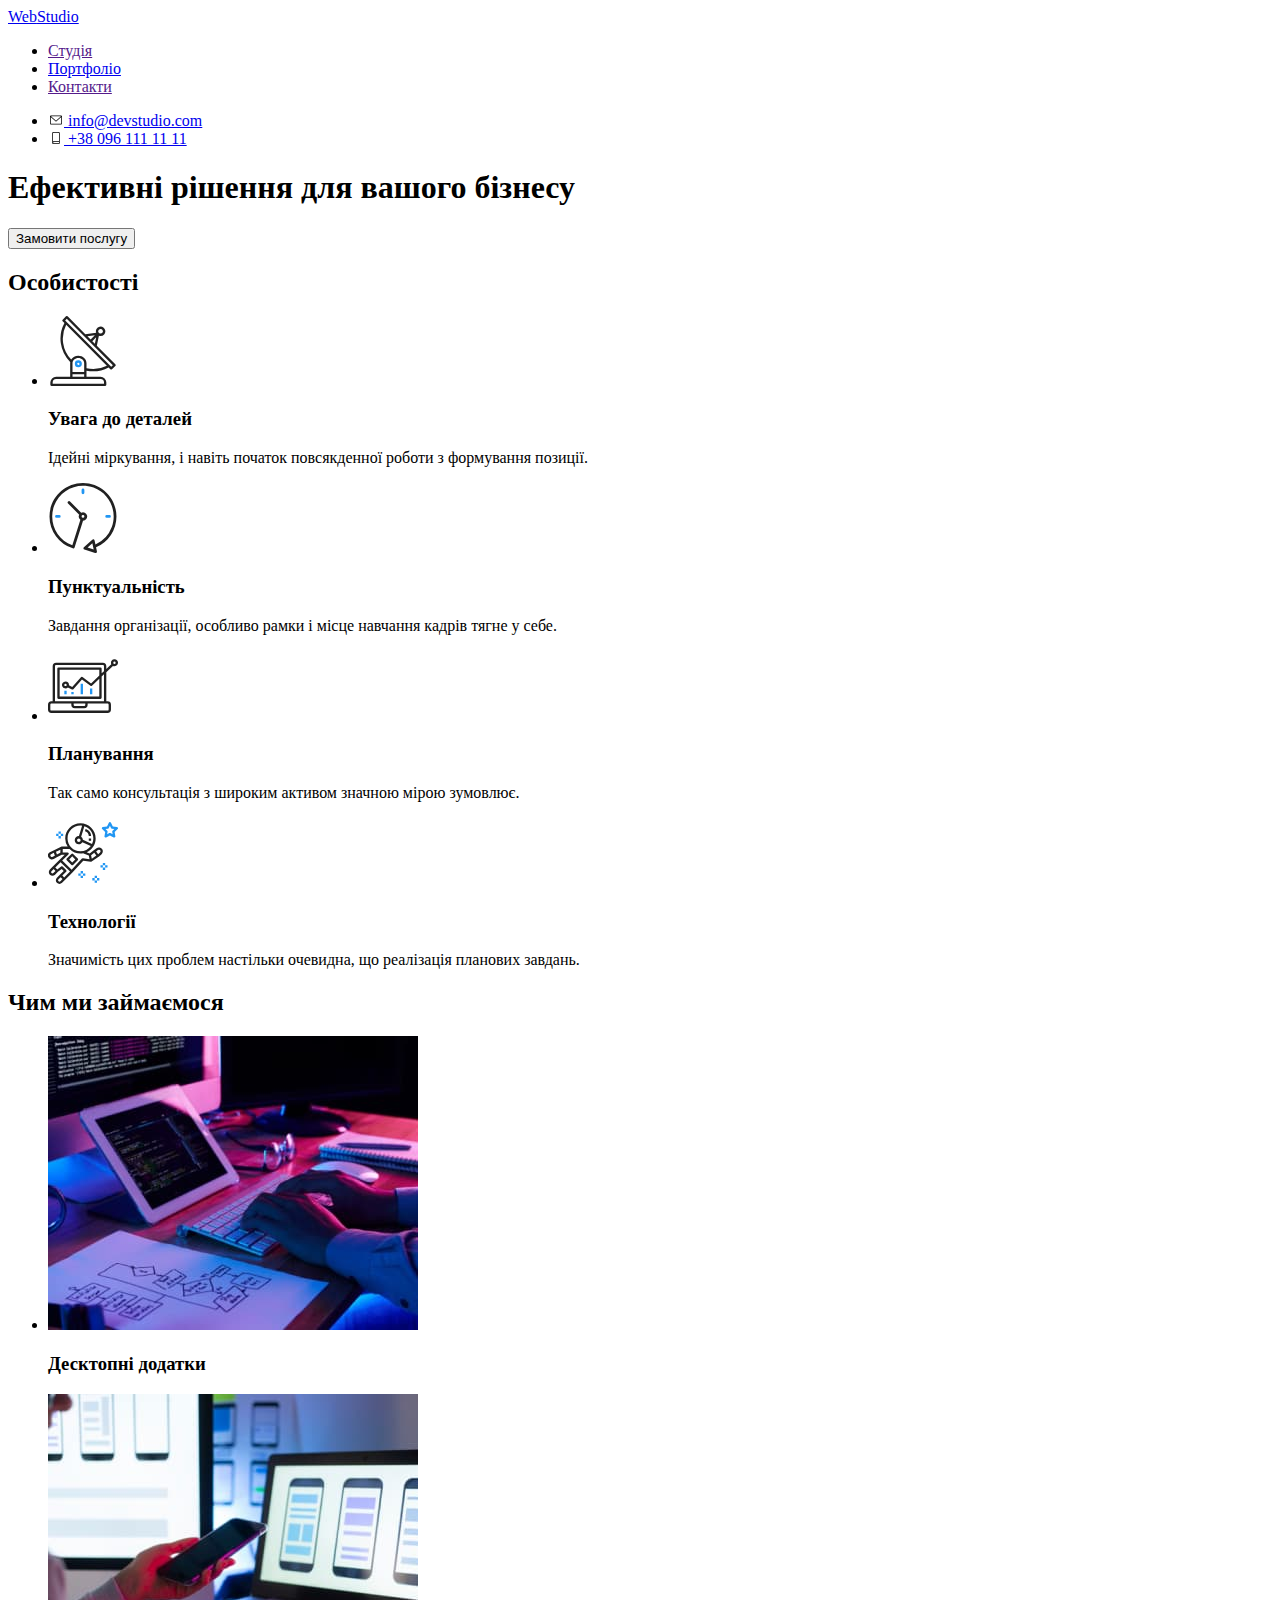
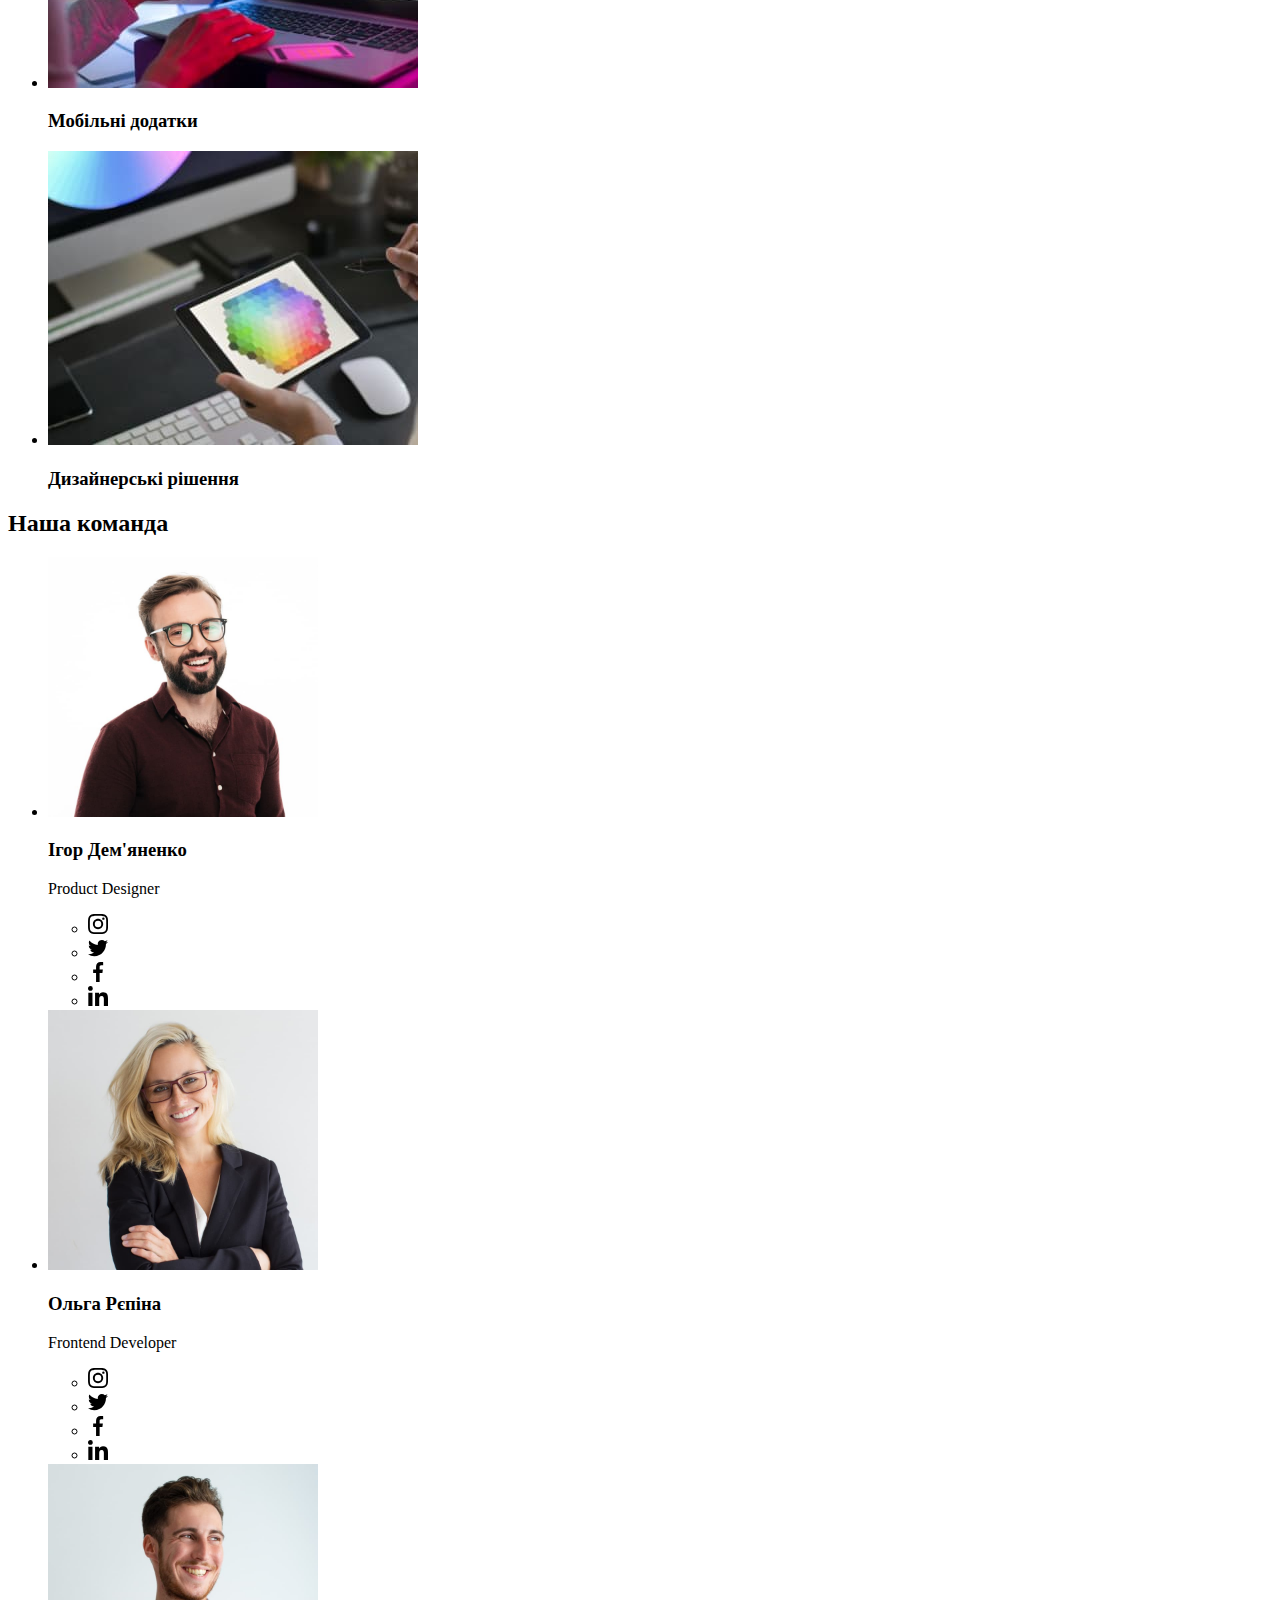
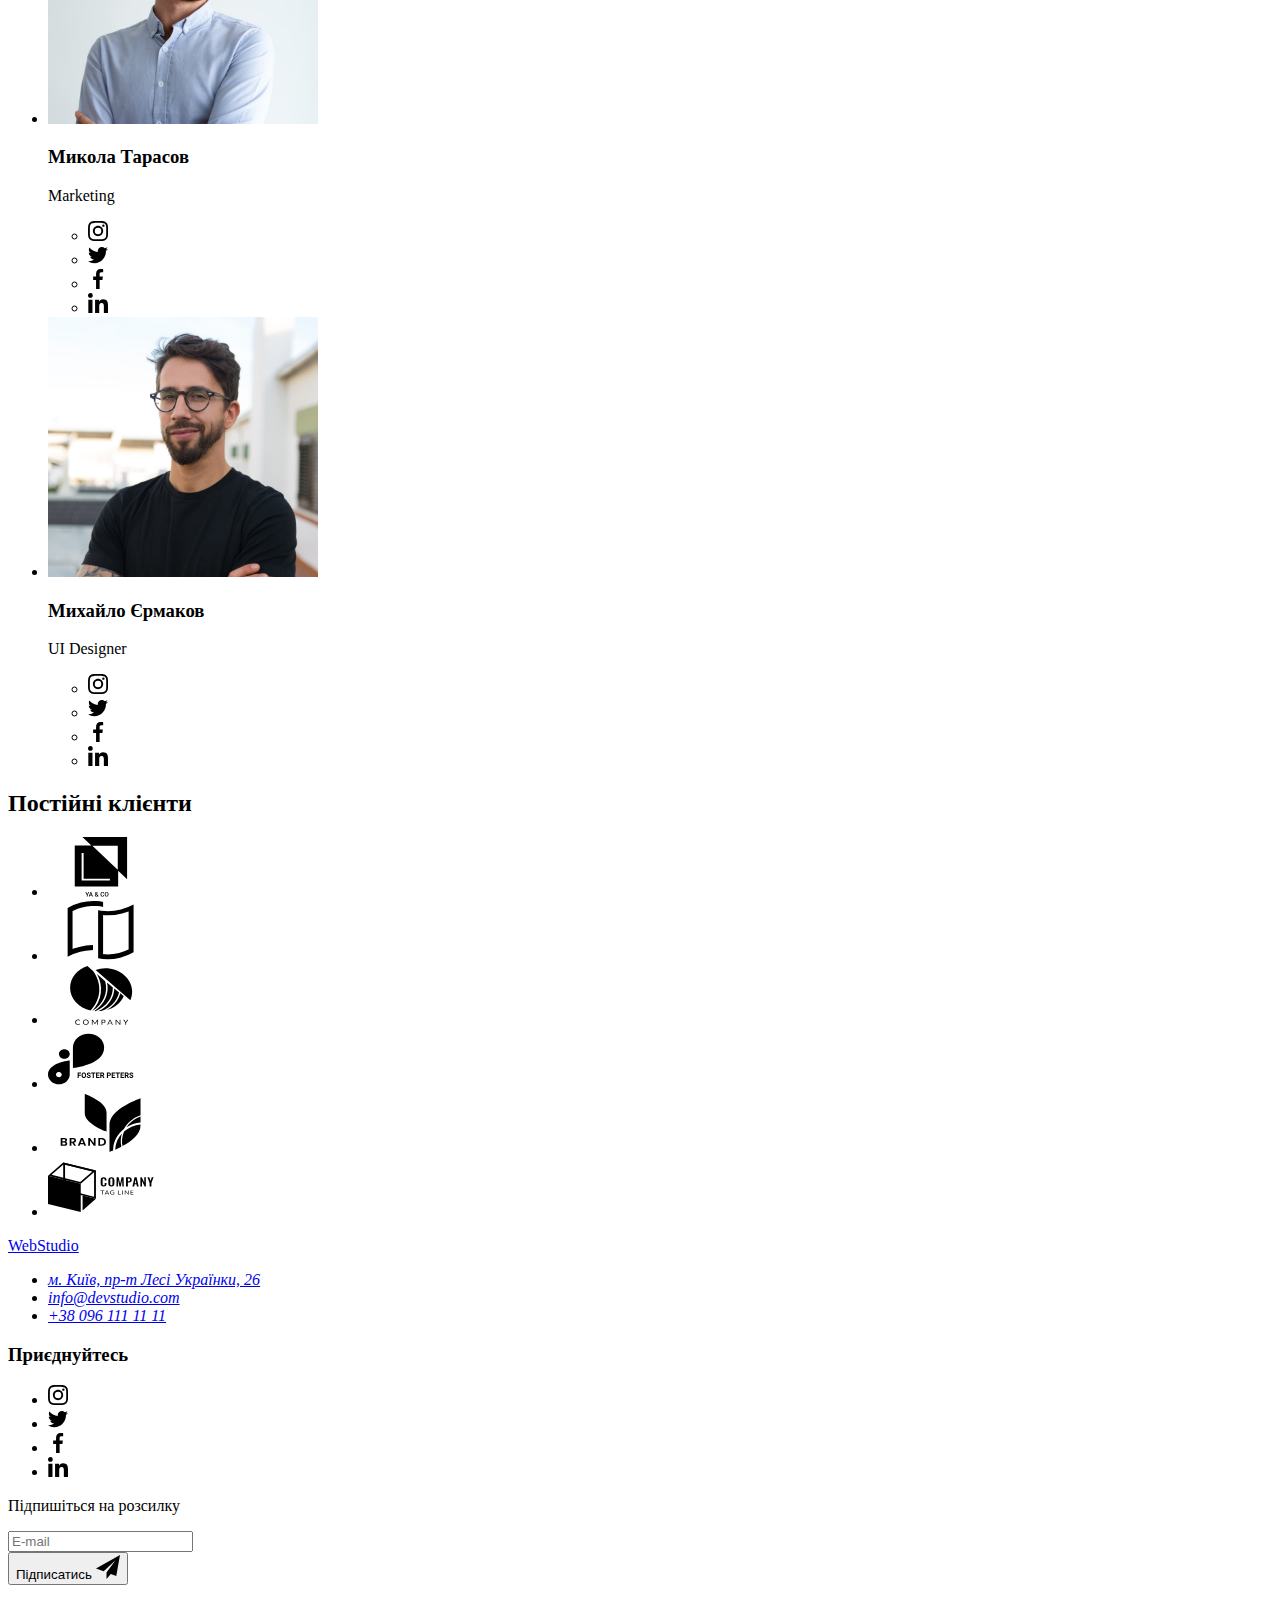
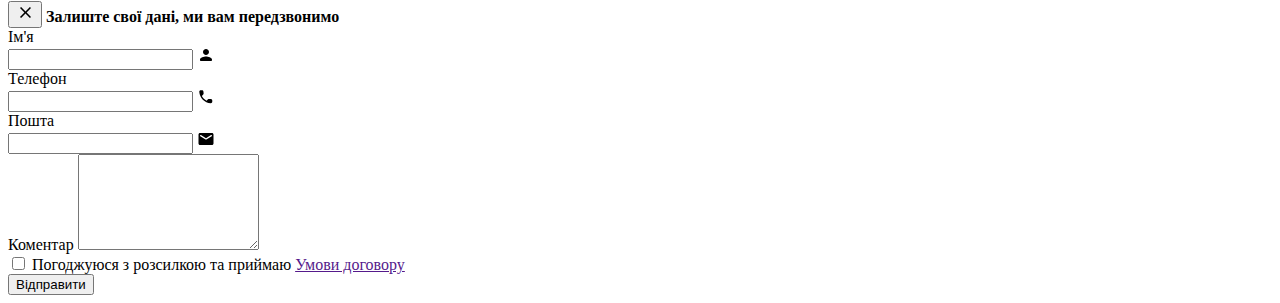
==== commit fe426636: "Update index" ====
--- a/index.html
+++ b/index.html
@@ -22,7 +22,7 @@
     <link rel="stylesheet" href="./css/main.min.css">
     <!-- <link rel="stylesheet" href="./css/styles.css" /> -->
   </head>
-  <body>
+  <body> 
     <header class="header">
       <div class="header-container container">
         <nav class="header-nav">
@@ -706,5 +706,4 @@
     <script src="./js/modal.js"></script>
   </body>
 </html>
-<!-- gjgj
- -->
+
